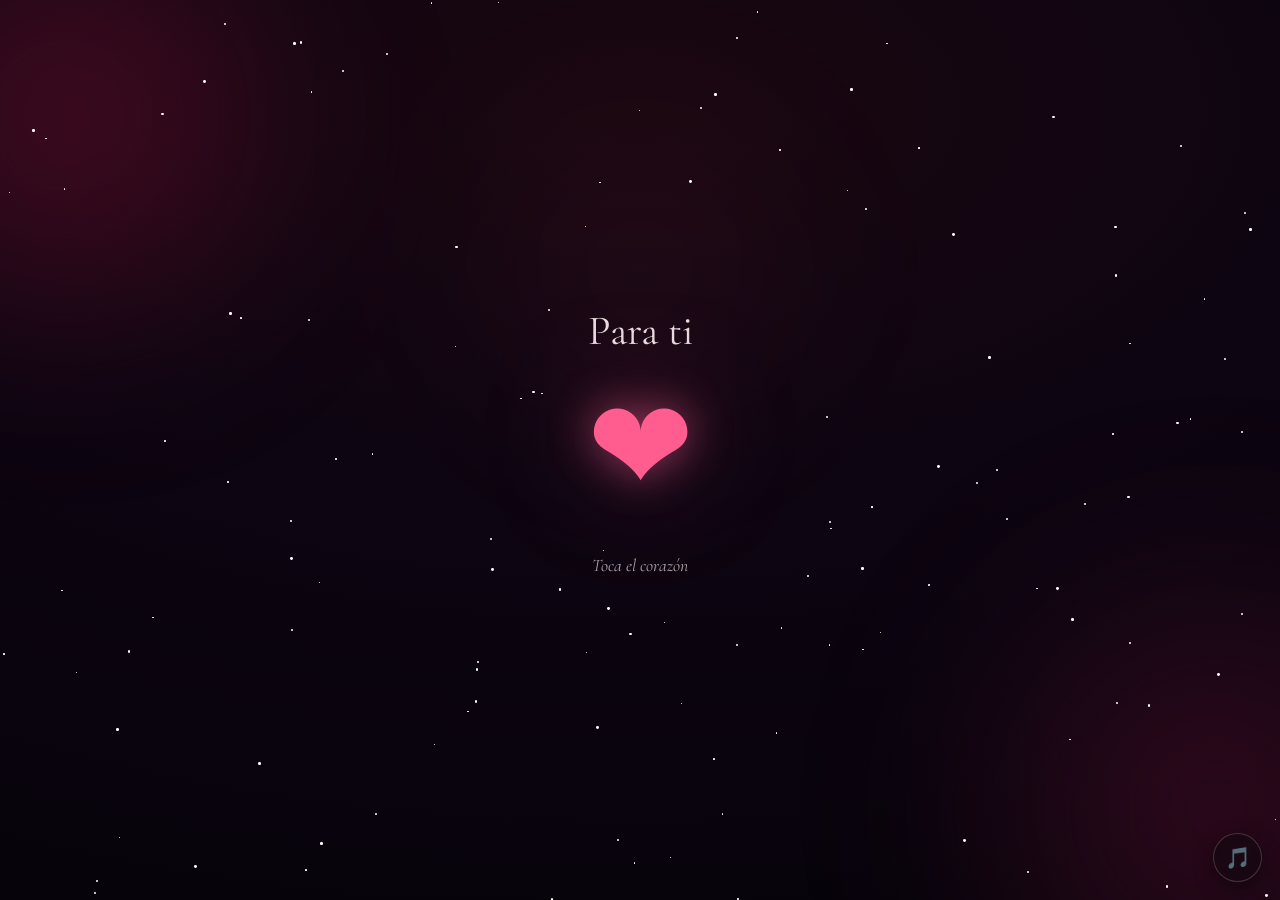
==== index.html @ 92815975 "Subiendo archivos organizados a la raiz" ====
<!DOCTYPE html>
<html lang="es">
<head>
<meta charset="UTF-8">
<meta name="viewport" content="width=device-width, initial-scale=1, viewport-fit=cover">
<title>Para ti</title>
<meta name="description" content="Una pequeña sorpresa, hecha con amor.">
<link rel="preconnect" href="https://fonts.googleapis.com">
<link rel="preconnect" href="https://fonts.gstatic.com" crossorigin>
<link href="https://fonts.googleapis.com/css2?family=Playfair+Display:ital,wght@0,500;0,600;0,700;1,600&family=Cormorant+Garamond:ital,wght@0,400;0,500;0,600;1,500&display=swap" rel="stylesheet">
<link rel="stylesheet" href="style.css">
</head>
<body>

  <div class="sky" aria-hidden="true">
    <div class="glow glow--1"></div>
    <div class="glow glow--2"></div>
    <div class="glow glow--3"></div>
    <div id="stars" class="stars"></div>
  </div>

  <main class="portada-scene">
    <p class="portada-titulo">Para ti</p>

    <button type="button" id="heartBtn" class="heart-big" aria-label="Tocar el corazón">❤</button>

    <p class="portada-hint" id="hint">Toca el corazón</p>
  </main>

  <!-- Widget de música -->
  <div id="musicaWidget" class="musica-widget"></div>

  <!-- Modal -->
  <div id="modalOverlay" class="modal-overlay" aria-hidden="true">
    <div class="modal-card" id="modalCard" role="dialog" aria-modal="true" aria-labelledby="modalTitle">
      <button type="button" class="modal-close" id="modalClose" aria-label="Cerrar">✕</button>
      <span class="modal-icon">❤</span>
      <h2 class="modal-title" id="modalTitle"></h2>
      <div class="modal-body" id="modalBody"></div>
      <p class="modal-signature" id="modalSignature"></p>
      <div class="modal-actions">
        <button type="button" class="btn btn--ghost" id="btnOtroMensaje">Otro mensaje</button>
        <a class="btn" id="btnAbrirCalendario" href="calendario.html">Abrir calendario</a>
      </div>
    </div>
  </div>

  <script src="contenido-portada.js"></script>
  <script src="canciones.js"></script>
  <script src="comun.js"></script>
  <script src="script-portada.js"></script>
</body>
</html>
---- style.css ----
/* =======================================================================
   RESET Y BASE
   ======================================================================= */
*, *::before, *::after { box-sizing: border-box; }
html, body { margin: 0; padding: 0; }

:root{
  --bg-0: #07030b;
  --bg-1: #0e0512;
  --ink-0: #f9eef0;
  --ink-1: #e6d6da;
  --rosa: #ff5d8f;
  --dorado: #f5c65d;

  --card-principal: var(--rosa);
  --card-suave: #ffd7e6;
  --card-oscuro: #2a0e1c;
}

body{
  min-height: 100svh;
  background: radial-gradient(120% 90% at 50% 12%, #1a0710 0%, var(--bg-1) 45%, var(--bg-0) 100%);
  color: var(--ink-0);
  font-family: "Cormorant Garamond", Georgia, serif;
  position: relative;
  overflow-x: hidden;
}

a { color: inherit; }

/* =======================================================================
   FONDO — cielo estrellado y resplandores (reutilizado en ambas páginas)
   ======================================================================= */
.sky{
  position: fixed;
  inset: 0;
  z-index: 0;
  overflow: hidden;
  pointer-events: none;
}
.glow{
  position: absolute;
  border-radius: 50%;
  filter: blur(60px);
  opacity: .5;
  mix-blend-mode: screen;
}
.glow--1{ width: 46vmax; height: 46vmax; left: -18vmax; top: -14vmax; background: radial-gradient(circle, #7a1030, transparent 70%); }
.glow--2{ width: 50vmax; height: 50vmax; right: -20vmax; bottom: -18vmax; background: radial-gradient(circle, #5a1030, transparent 70%); }
.glow--3{ width: 34vmax; height: 34vmax; left: 50%; top: 30%; transform: translate(-50%, -50%); background: radial-gradient(circle, #ff5d8f22, transparent 70%); opacity: .4; }

.stars{ position: absolute; inset: 0; }
.star{
  position: absolute;
  border-radius: 50%;
  background: #fff;
  animation: twinkle ease-in-out infinite;
}
@keyframes twinkle{
  0%, 100% { opacity: var(--min-op, .15); transform: scale(1); }
  50%      { opacity: var(--max-op, .9);  transform: scale(1.25); }
}

/* pétalos flotando muy despacio, decorativo, sutil */
.petalo{
  position: absolute;
  top: -5%;
  font-size: 1.1rem;
  opacity: .55;
  animation: caer linear infinite;
  filter: drop-shadow(0 0 6px rgba(255,255,255,.25));
}
@keyframes caer{
  0%   { transform: translateY(0) translateX(0) rotate(0deg); }
  100% { transform: translateY(115vh) translateX(var(--drift, 40px)) rotate(360deg); }
}

/* partículas que estallan al tocar el corazón o un día */
.particula-vuelo{
  position: fixed;
  pointer-events: none;
  z-index: 30;
  animation: estallar .9s ease-out forwards;
  will-change: transform, opacity;
}
@keyframes estallar{
  0%   { transform: translate(0, 0) scale(.5); opacity: 1; }
  100% { transform: translate(var(--tx), var(--ty)) scale(1.15); opacity: 0; }
}

/* el corazón "responde" al toque antes de abrir la carta */
.heart-big.abriendo{ animation: abrirCorazon .5s ease; }
@keyframes abrirCorazon{
  0%   { transform: scale(1); }
  35%  { transform: scale(1.35) rotate(-4deg); }
  60%  { transform: scale(.92) rotate(3deg); }
  100% { transform: scale(1) rotate(0deg); }
}

/* texto de las cartas/tarjetas apareciendo con ritmo, no todo de golpe */
@keyframes aparecerTexto{
  from { opacity: 0; transform: translateY(10px); }
  to   { opacity: 1; transform: translateY(0); }
}
.modal-body > *, #pasoContenido > *{
  animation: aparecerTexto .55s ease both;
}
.modal-body > *:nth-child(1), #pasoContenido > *:nth-child(1){ animation-delay: .05s; }
.modal-body > *:nth-child(2), #pasoContenido > *:nth-child(2){ animation-delay: .28s; }
.modal-body > *:nth-child(3), #pasoContenido > *:nth-child(3){ animation-delay: .5s; }
.modal-body > *:nth-child(4), #pasoContenido > *:nth-child(4){ animation-delay: .7s; }
.modal-body > *:nth-child(5), #pasoContenido > *:nth-child(5){ animation-delay: .9s; }
.modal-signature{ animation: aparecerTexto .55s ease both; animation-delay: 1s; }

/* =======================================================================
   TIPOGRAFÍA GENERAL
   ======================================================================= */
.titulo-grande{
  font-family: "Playfair Display", Georgia, serif;
  font-style: italic;
  font-weight: 600;
  text-align: center;
  text-shadow: 0 0 30px rgba(255, 93, 143, .3);
}

.pill{
  display: inline-block;
  padding: .25rem .8rem;
  border-radius: 999px;
  font-size: .78rem;
  letter-spacing: .04em;
  border: 1px solid color-mix(in srgb, var(--card-principal) 45%, transparent);
  color: var(--card-principal);
  opacity: .9;
}

/* =======================================================================
   PORTADA — corazón central
   ======================================================================= */
.portada-scene{
  position: relative;
  z-index: 1;
  min-height: 100svh;
  display: flex;
  flex-direction: column;
  align-items: center;
  justify-content: center;
  gap: 1.6rem;
  padding: 6vh 6vw;
  text-align: center;
}

.portada-titulo{
  font-size: clamp(1.6rem, 5.5vw, 2.6rem);
  margin: 0;
  opacity: .92;
}

.heart-big{
  background: none;
  border: none;
  cursor: pointer;
  font-size: clamp(4.5rem, 22vw, 8rem);
  line-height: 1;
  color: var(--rosa);
  filter: drop-shadow(0 0 22px rgba(255,93,143,.55)) drop-shadow(0 0 55px rgba(255,93,143,.28));
  animation: latido 1.7s ease-in-out infinite;
  transition: transform .2s ease;
}
.heart-big:hover, .heart-big:focus-visible{ transform: scale(1.06); }
.heart-big:active{ transform: scale(.94); }

@keyframes latido{
  0%, 100% { transform: scale(1); }
  15%      { transform: scale(1.14); }
  30%      { transform: scale(1); }
  45%      { transform: scale(1.1); }
  60%      { transform: scale(1); }
}

.portada-hint{
  font-size: clamp(.95rem, 2.6vw, 1.1rem);
  font-style: italic;
  color: var(--ink-1);
  opacity: .75;
}

.portada-link-calendario{
  margin-top: .5rem;
  font-size: .95rem;
  font-style: italic;
  color: var(--dorado);
  text-decoration: none;
  opacity: .85;
  border-bottom: 1px dashed color-mix(in srgb, var(--dorado) 50%, transparent);
  padding-bottom: 2px;
}
.portada-link-calendario:hover{ opacity: 1; }

/* =======================================================================
   MODAL COMPARTIDO (carta inicial / día del calendario)
   ======================================================================= */
.modal-overlay{
  position: fixed;
  inset: 0;
  z-index: 20;
  display: flex;
  align-items: center;
  justify-content: center;
  padding: 5vh 5vw;
  background: rgba(4, 2, 6, .74);
  backdrop-filter: blur(6px);
  opacity: 0;
  visibility: hidden;
  transition: opacity .3s ease, visibility .3s ease;
}
.modal-overlay.is-open{ opacity: 1; visibility: visible; }

.modal-card{
  position: relative;
  width: min(94vw, 480px);
  max-height: 86vh;
  overflow-y: auto;
  padding: 2.4rem 1.9rem 2rem;
  border-radius: 22px;
  text-align: left;
  background: linear-gradient(160deg, color-mix(in srgb, var(--card-oscuro) 92%, black 0%), #05030a 85%);
  border: 1px solid color-mix(in srgb, var(--card-principal) 55%, transparent);
  box-shadow: 0 0 0 1px color-mix(in srgb, var(--card-principal) 25%, transparent) inset,
              0 20px 60px rgba(0,0,0,.55),
              0 0 60px -10px color-mix(in srgb, var(--card-principal) 65%, transparent);
  transform: translateY(18px) scale(.97);
  opacity: 0;
  transition: transform .35s ease, opacity .35s ease;
}
.modal-overlay.is-open .modal-card{ transform: translateY(0) scale(1); opacity: 1; }

.modal-close{
  position: absolute;
  top: 1rem; right: 1rem;
  width: 2.1rem; height: 2.1rem;
  border-radius: 50%;
  border: 1px solid rgba(255,255,255,.18);
  background: rgba(255,255,255,.04);
  color: var(--ink-1);
  font-size: 1rem;
  cursor: pointer;
  display: flex; align-items: center; justify-content: center;
  transition: background .2s ease, transform .2s ease;
}
.modal-close:hover{ background: rgba(255,255,255,.12); transform: rotate(90deg); }

.modal-icon{
  display: block;
  font-size: 2.6rem;
  margin-bottom: .5rem;
  filter: drop-shadow(0 0 14px color-mix(in srgb, var(--card-principal) 70%, transparent));
}
.modal-chip{
  font-size: .8rem;
  letter-spacing: .04em;
  color: var(--card-principal);
  opacity: .9;
  margin: 0 0 .8rem;
}
.modal-title{
  font-family: "Playfair Display", Georgia, serif;
  font-style: italic;
  font-weight: 600;
  font-size: clamp(1.4rem, 5vw, 1.8rem);
  color: var(--ink-0);
  margin: 0 0 .9rem;
}
.modal-body p{
  font-size: clamp(1.02rem, 3vw, 1.14rem);
  line-height: 1.65;
  color: var(--ink-1);
  margin: 0 0 1rem;
}
.modal-detalle{
  font-style: italic;
  font-size: .96rem;
  color: var(--card-principal);
  opacity: .95;
  margin: .2rem 0 1.2rem;
  padding-left: .7rem;
  border-left: 2px solid color-mix(in srgb, var(--card-principal) 50%, transparent);
}
.modal-imagen{
  margin: .3rem 0 1.2rem;
  border-radius: 14px;
  max-width: 100%;
  display: block;
}
.modal-cancion{
  display: inline-flex;
  align-items: center;
  gap: .4rem;
  font-size: .9rem;
  color: var(--dorado);
  text-decoration: none;
  border: 1px solid color-mix(in srgb, var(--dorado) 45%, transparent);
  border-radius: 999px;
  padding: .35rem .9rem;
  margin-bottom: 1rem;
}
.modal-signature{
  margin: 1rem 0 0;
  text-align: right;
  font-style: italic;
  color: var(--card-principal);
  font-size: 1.02rem;
}

.modal-steps{
  display: flex;
  justify-content: center;
  gap: .4rem;
  margin: 0 0 1.3rem;
}
.modal-steps__dot{
  width: 7px; height: 7px;
  border-radius: 50%;
  background: color-mix(in srgb, var(--card-principal) 30%, transparent);
  transition: background .2s ease, transform .2s ease;
}
.modal-steps__dot.is-active{
  background: var(--card-principal);
  transform: scale(1.3);
}

.modal-actions{
  display: flex;
  flex-wrap: wrap;
  justify-content: space-between;
  align-items: center;
  gap: .6rem;
  margin-top: 1.4rem;
}
.modal-actions .btn{ flex: 1 1 auto; min-width: 8rem; }

.btn{
  font-family: "Cormorant Garamond", Georgia, serif;
  font-size: 1rem;
  font-style: italic;
  border-radius: 999px;
  padding: .55rem 1.3rem;
  border: 1px solid color-mix(in srgb, var(--card-principal) 55%, transparent);
  background: color-mix(in srgb, var(--card-principal) 14%, transparent);
  color: var(--ink-0);
  cursor: pointer;
  text-decoration: none;
  text-align: center;
  transition: background .2s ease, transform .15s ease;
}
.btn:hover{ background: color-mix(in srgb, var(--card-principal) 26%, transparent); transform: translateY(-1px); }
.btn:active{ transform: translateY(0); }
.btn--ghost{
  background: none;
  border-color: rgba(255,255,255,.18);
  color: var(--ink-1);
}
.btn--ghost:hover{ background: rgba(255,255,255,.06); }
.btn--full{ width: 100%; text-align: center; justify-content: center; }

.modal-card::-webkit-scrollbar{ width: 6px; }
.modal-card::-webkit-scrollbar-thumb{ background: rgba(255,255,255,.15); border-radius: 6px; }

/* =======================================================================
   CALENDARIO — cuadrícula de 50 días
   ======================================================================= */
.calendario-scene{
  position: relative;
  z-index: 1;
  min-height: 100svh;
  padding: 6vh 5vw 4vh;
  display: flex;
  flex-direction: column;
  align-items: center;
}

.calendario-header{
  text-align: center;
  margin-bottom: 1.6rem;
}
.calendario-titulo{
  font-size: clamp(1.5rem, 5vw, 2.1rem);
  margin: 0 0 .4rem;
}
.calendario-progreso{
  font-size: .95rem;
  font-style: italic;
  color: var(--ink-1);
  opacity: .8;
}
.barra-progreso{
  width: min(340px, 80vw);
  height: 6px;
  border-radius: 999px;
  background: rgba(255,255,255,.08);
  margin: .7rem auto 0;
  overflow: hidden;
}
.barra-progreso__relleno{
  height: 100%;
  border-radius: 999px;
  background: linear-gradient(90deg, var(--rosa), var(--dorado));
  transition: width .4s ease;
}

.dias-grid{
  display: grid;
  grid-template-columns: repeat(auto-fill, minmax(64px, 1fr));
  gap: .8rem;
  width: min(880px, 100%);
}

.dia-nodo{
  position: relative;
  aspect-ratio: 1;
  border-radius: 18px;
  border: 1px solid rgba(255,255,255,.1);
  background: rgba(255,255,255,.03);
  display: flex;
  flex-direction: column;
  align-items: center;
  justify-content: center;
  gap: .15rem;
  cursor: default;
  color: var(--ink-1);
  font-size: .72rem;
  transition: transform .18s ease, box-shadow .18s ease, background .18s ease;
}
.dia-nodo__numero{ font-size: .68rem; opacity: .7; }
.dia-nodo__icono{ font-size: 1.3rem; }

.dia-nodo.esta-bloqueado{
  opacity: .55;
  cursor: not-allowed;
}
.dia-nodo.esta-bloqueado .dia-nodo__icono{ filter: grayscale(1); opacity: .5; }

.dia-nodo.esta-actual{
  cursor: pointer;
  background: radial-gradient(circle at 35% 30%, var(--item-suave, #fff), var(--item-oscuro, #200) 120%);
  border-color: color-mix(in srgb, var(--item-color, #fff) 60%, transparent);
  box-shadow: 0 0 0 1px color-mix(in srgb, var(--item-color, #fff) 50%, transparent),
              0 0 22px color-mix(in srgb, var(--item-color, #fff) 55%, transparent);
  animation: respirar 2.4s ease-in-out infinite;
}
@keyframes respirar{
  0%, 100% { transform: scale(1); }
  50%      { transform: scale(1.05); }
}

.dia-nodo.esta-completado{
  cursor: pointer;
  background: radial-gradient(circle at 35% 30%, color-mix(in srgb, var(--item-suave, #fff) 55%, transparent), var(--item-oscuro, #200) 130%);
  border-color: color-mix(in srgb, var(--item-color, #fff) 35%, transparent);
}
.dia-nodo.esta-completado:hover{ transform: translateY(-2px); }
.dia-nodo__check{
  position: absolute;
  top: -6px; right: -6px;
  width: 1.15rem; height: 1.15rem;
  border-radius: 50%;
  background: var(--item-color, var(--rosa));
  color: #1a0510;
  font-size: .7rem;
  display: flex; align-items: center; justify-content: center;
  box-shadow: 0 0 8px rgba(0,0,0,.4);
}

.calendario-footer{
  margin-top: 2.4rem;
  text-align: center;
  font-size: .82rem;
  color: var(--ink-1);
  opacity: .55;
}
.calendario-footer a{
  color: var(--ink-1);
  text-decoration: underline;
  opacity: .8;
  cursor: pointer;
}

/* =======================================================================
   WIDGET DE MÚSICA (flotante, ambas páginas)
   ======================================================================= */
.musica-widget{
  position: fixed;
  right: 1.1rem;
  bottom: 1.1rem;
  z-index: 15;
}
.musica-boton{
  width: 3.1rem; height: 3.1rem;
  border-radius: 50%;
  border: 1px solid rgba(255,255,255,.18);
  background: rgba(20,8,16,.7);
  backdrop-filter: blur(6px);
  color: var(--ink-0);
  font-size: 1.3rem;
  cursor: pointer;
  display: flex; align-items: center; justify-content: center;
  box-shadow: 0 6px 20px rgba(0,0,0,.4);
  transition: transform .2s ease;
}
.musica-boton:hover{ transform: scale(1.06); }

.musica-panel{
  position: absolute;
  bottom: 3.8rem;
  right: 0;
  width: min(300px, 80vw);
  max-height: 60vh;
  overflow-y: auto;
  padding: 1rem 1rem 1.1rem;
  border-radius: 16px;
  background: linear-gradient(160deg, #1c0a15, #08030a 85%);
  border: 1px solid rgba(255,255,255,.12);
  box-shadow: 0 12px 40px rgba(0,0,0,.5);
  opacity: 0;
  visibility: hidden;
  transform: translateY(10px);
  transition: opacity .22s ease, transform .22s ease, visibility .22s ease;
}
.musica-panel.is-open{ opacity: 1; visibility: visible; transform: translateY(0); }

.musica-panel__titulo{
  font-size: .95rem;
  font-style: italic;
  color: var(--dorado);
  margin: 0 0 .7rem;
}
.musica-item{
  display: block;
  padding: .5rem .4rem;
  border-radius: 10px;
  text-decoration: none;
  color: var(--ink-1);
  border-bottom: 1px solid rgba(255,255,255,.06);
}
.musica-item:last-child{ border-bottom: none; }
.musica-item:hover{ background: rgba(255,255,255,.05); }
.musica-item__titulo{ font-size: .92rem; color: var(--ink-0); }
.musica-item__artista{ font-size: .78rem; opacity: .65; }
.musica-item.sin-link{ opacity: .45; cursor: default; }
.musica-item.sin-link:hover{ background: none; }

/* =======================================================================
   RESPONSIVE
   ======================================================================= */
@media (max-width: 480px){
  .dias-grid{ grid-template-columns: repeat(auto-fill, minmax(54px, 1fr)); gap: .55rem; }
  .modal-card{ padding: 2rem 1.4rem 1.7rem; }
}

@media (prefers-reduced-motion: reduce){
  .heart-big, .dia-nodo.esta-actual, .star, .petalo,
  .particula-vuelo, .heart-big.abriendo,
  .modal-body > *, #pasoContenido > *, .modal-signature{ animation: none !important; }
}
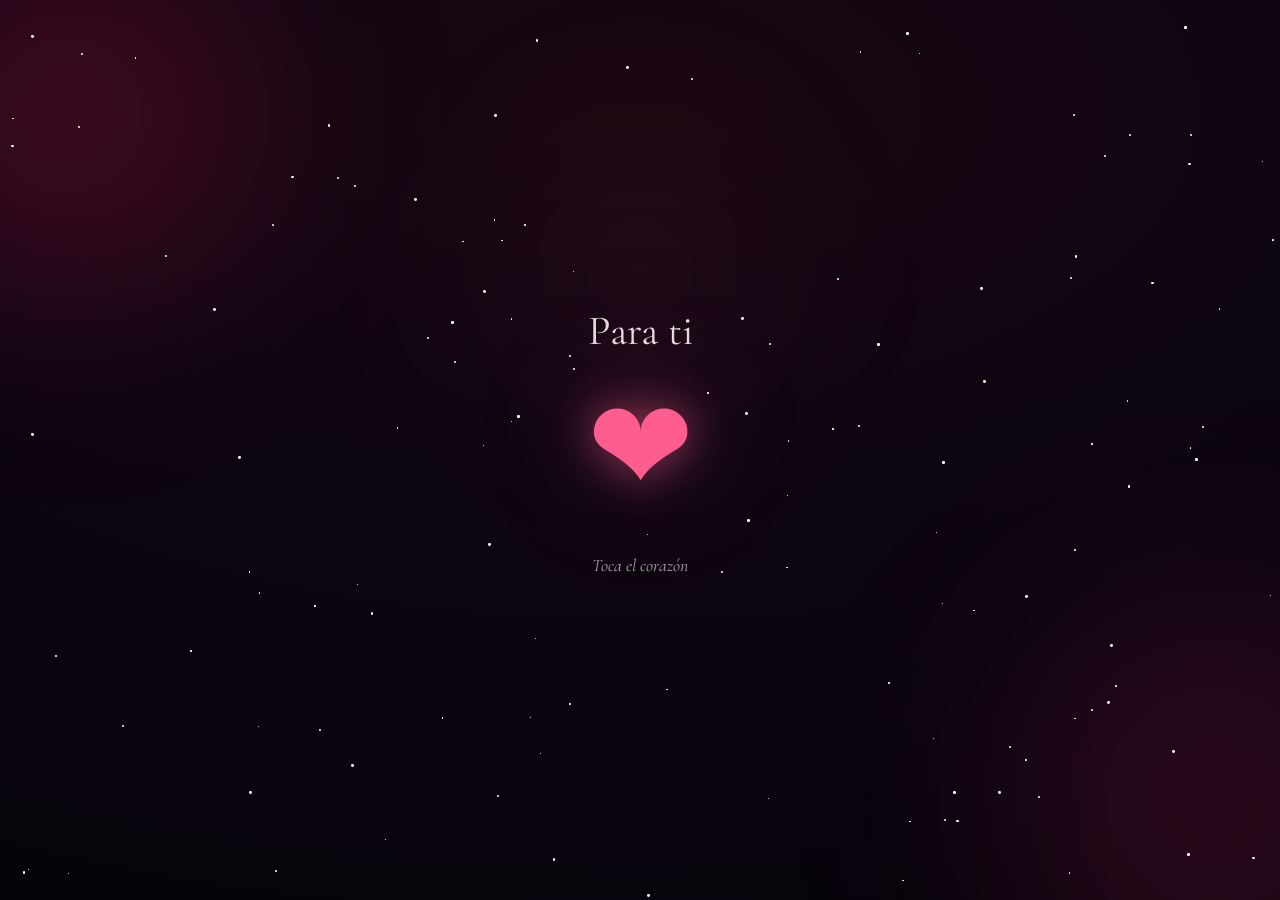
==== commit c20181f2: "Subiendo archivos organizados a la raiz" ====
--- a/index.html
+++ b/index.html
@@ -27,9 +27,6 @@
     <p class="portada-hint" id="hint">Toca el corazón</p>
   </main>
 
-  <!-- Widget de música -->
-  <div id="musicaWidget" class="musica-widget"></div>
-
   <!-- Modal -->
   <div id="modalOverlay" class="modal-overlay" aria-hidden="true">
     <div class="modal-card" id="modalCard" role="dialog" aria-modal="true" aria-labelledby="modalTitle">
@@ -45,8 +42,9 @@
     </div>
   </div>
 
+  <script src="catalogo-canciones.js"></script>
+  <script src="reproductor.js"></script>
   <script src="contenido-portada.js"></script>
-  <script src="canciones.js"></script>
   <script src="comun.js"></script>
   <script src="script-portada.js"></script>
 </body>
--- a/style.css
+++ b/style.css
@@ -486,77 +486,63 @@
 }
 
 /* =======================================================================
-   WIDGET DE MÚSICA (flotante, ambas páginas)
-   ======================================================================= */
-.musica-widget{
+   REPRODUCTOR DE MÚSICA — barra flotante "sonando ahora"
+   ======================================================================= */
+.reproductor-barra{
   position: fixed;
-  right: 1.1rem;
-  bottom: 1.1rem;
-  z-index: 15;
-}
-.musica-boton{
-  width: 3.1rem; height: 3.1rem;
+  left: 1rem;
+  bottom: 1rem;
+  z-index: 16;
+  display: flex;
+  align-items: center;
+  gap: .6rem;
+  padding: .5rem .8rem;
+  border-radius: 999px;
+  background: rgba(20,8,16,.72);
+  backdrop-filter: blur(6px);
+  border: 1px solid rgba(255,255,255,.14);
+  box-shadow: 0 6px 20px rgba(0,0,0,.4);
+  max-width: min(78vw, 320px);
+  opacity: 0;
+  transform: translateY(10px);
+  pointer-events: none;
+  transition: opacity .3s ease, transform .3s ease;
+}
+.reproductor-barra.is-visible{
+  opacity: 1;
+  transform: translateY(0);
+  pointer-events: auto;
+}
+.reproductor-btn{
+  flex-shrink: 0;
+  width: 1.9rem; height: 1.9rem;
   border-radius: 50%;
   border: 1px solid rgba(255,255,255,.18);
-  background: rgba(20,8,16,.7);
-  backdrop-filter: blur(6px);
+  background: rgba(255,255,255,.06);
   color: var(--ink-0);
-  font-size: 1.3rem;
+  font-size: .85rem;
   cursor: pointer;
   display: flex; align-items: center; justify-content: center;
-  box-shadow: 0 6px 20px rgba(0,0,0,.4);
-  transition: transform .2s ease;
-}
-.musica-boton:hover{ transform: scale(1.06); }
-
-.musica-panel{
-  position: absolute;
-  bottom: 3.8rem;
-  right: 0;
-  width: min(300px, 80vw);
-  max-height: 60vh;
-  overflow-y: auto;
-  padding: 1rem 1rem 1.1rem;
-  border-radius: 16px;
-  background: linear-gradient(160deg, #1c0a15, #08030a 85%);
-  border: 1px solid rgba(255,255,255,.12);
-  box-shadow: 0 12px 40px rgba(0,0,0,.5);
-  opacity: 0;
-  visibility: hidden;
-  transform: translateY(10px);
-  transition: opacity .22s ease, transform .22s ease, visibility .22s ease;
-}
-.musica-panel.is-open{ opacity: 1; visibility: visible; transform: translateY(0); }
-
-.musica-panel__titulo{
-  font-size: .95rem;
-  font-style: italic;
-  color: var(--dorado);
-  margin: 0 0 .7rem;
-}
-.musica-item{
-  display: block;
-  padding: .5rem .4rem;
-  border-radius: 10px;
-  text-decoration: none;
-  color: var(--ink-1);
-  border-bottom: 1px solid rgba(255,255,255,.06);
-}
-.musica-item:last-child{ border-bottom: none; }
-.musica-item:hover{ background: rgba(255,255,255,.05); }
-.musica-item__titulo{ font-size: .92rem; color: var(--ink-0); }
-.musica-item__artista{ font-size: .78rem; opacity: .65; }
-.musica-item.sin-link{ opacity: .45; cursor: default; }
-.musica-item.sin-link:hover{ background: none; }
-
-/* =======================================================================
-   RESPONSIVE
-   ======================================================================= */
+  transition: background .2s ease;
+}
+.reproductor-btn:hover{ background: rgba(255,255,255,.14); }
+.reproductor-info{
+  font-size: .82rem;
+  font-style: italic;
+  color: var(--ink-1);
+  white-space: nowrap;
+  overflow: hidden;
+  text-overflow: ellipsis;
+}
+
+@media (max-width: 480px){
+  .reproductor-barra{ left: .6rem; bottom: .6rem; max-width: 70vw; }
+  .reproductor-info{ font-size: .74rem; }
+}
 @media (max-width: 480px){
   .dias-grid{ grid-template-columns: repeat(auto-fill, minmax(54px, 1fr)); gap: .55rem; }
   .modal-card{ padding: 2rem 1.4rem 1.7rem; }
 }
-
 @media (prefers-reduced-motion: reduce){
   .heart-big, .dia-nodo.esta-actual, .star, .petalo,
   .particula-vuelo, .heart-big.abriendo,
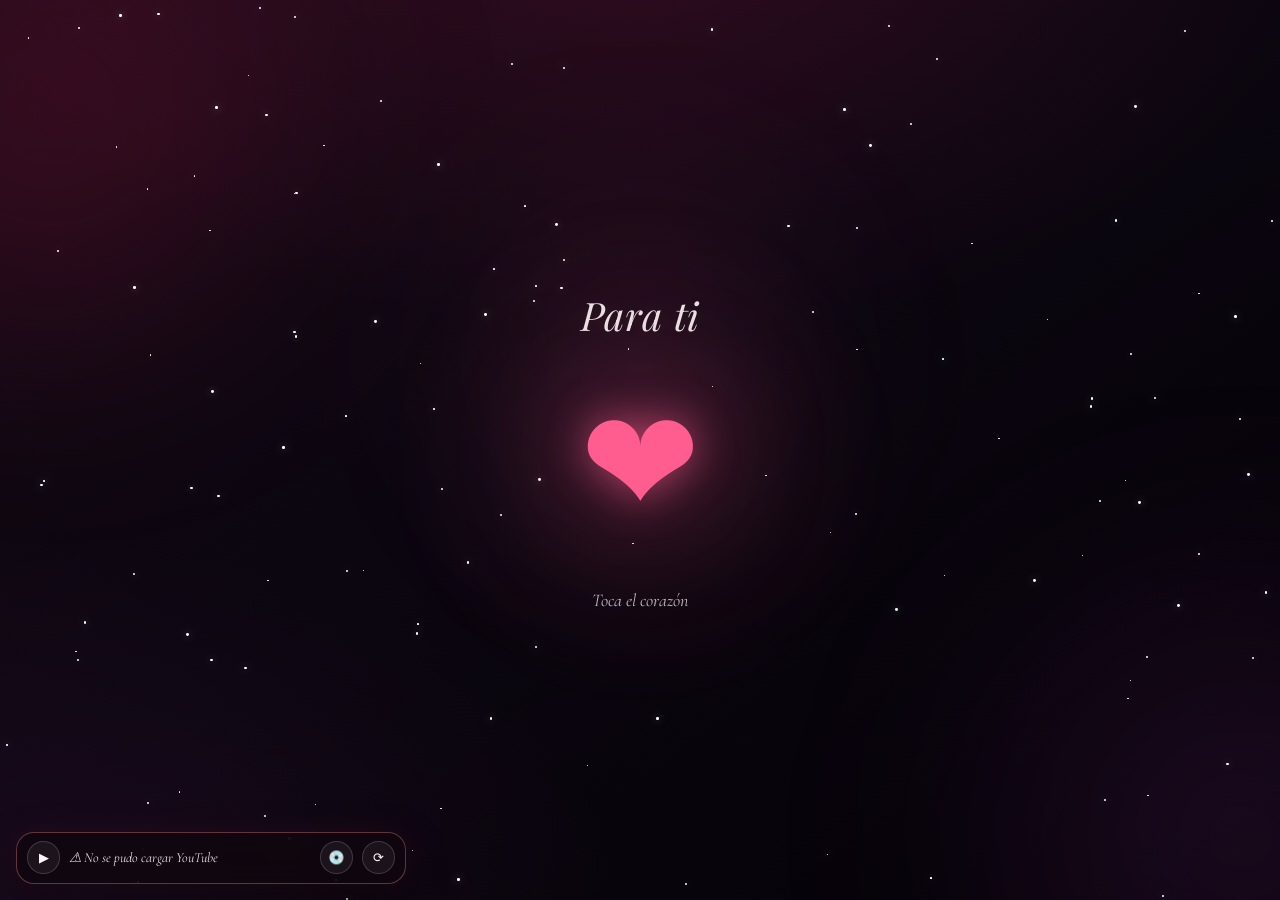
==== commit bc7e5e3b: "Última actualización de Valentina" ====
--- a/index.html
+++ b/index.html
@@ -4,6 +4,8 @@
 <meta charset="UTF-8">
 <meta name="viewport" content="width=device-width, initial-scale=1, viewport-fit=cover">
 <title>Para ti</title>
+<meta name="theme-color" content="#07030b">
+<meta name="color-scheme" content="dark">
 <meta name="description" content="Una pequeña sorpresa, hecha con amor.">
 <link rel="preconnect" href="https://fonts.googleapis.com">
 <link rel="preconnect" href="https://fonts.gstatic.com" crossorigin>
@@ -42,8 +44,9 @@
     </div>
   </div>
 
-  <script src="catalogo-canciones.js"></script>
-  <script src="reproductor.js"></script>
+  <script src="catalogo-canciones.js?v=20260930-4"></script>
+  <script src="catalogo-musica-local.js?v=20260930-4"></script>
+  <script src="reproductor.js?v=20260930-4"></script>
   <script src="contenido-portada.js"></script>
   <script src="comun.js"></script>
   <script src="script-portada.js"></script>
--- a/style.css
+++ b/style.css
@@ -1,143 +1,179 @@
 /* =======================================================================
-   RESET Y BASE
-   ======================================================================= */
+   STYLE.CSS — versión inmersiva del calendario de 365 días
+   -----------------------------------------------------------------------
+   Paleta: noche profunda + vino + rosa + dorado.
+   La prioridad es que el texto tenga contraste real y que las animaciones
+   acompañen la experiencia sin competir con el contenido.
+   ======================================================================= */
+
 *, *::before, *::after { box-sizing: border-box; }
-html, body { margin: 0; padding: 0; }
-
-:root{
-  --bg-0: #07030b;
-  --bg-1: #0e0512;
-  --ink-0: #f9eef0;
-  --ink-1: #e6d6da;
+html, body { margin: 0; padding: 0; min-height: 100%; }
+html { color-scheme: dark; scroll-behavior: smooth; }
+
+:root {
+  --bg-0: #050207;
+  --bg-1: #0b0610;
+  --bg-2: #170914;
+  --surface: rgba(21, 10, 20, .78);
+  --surface-strong: rgba(16, 7, 15, .94);
+  --ink-0: #fff8fa;
+  --ink-1: #eadfe3;
+  --ink-2: #cbbbc1;
   --rosa: #ff5d8f;
+  --rosa-soft: #ffb7ce;
   --dorado: #f5c65d;
-
+  --line: rgba(255,255,255,.13);
+  --line-soft: rgba(255,255,255,.08);
+  --shadow: 0 24px 80px rgba(0,0,0,.48);
   --card-principal: var(--rosa);
   --card-suave: #ffd7e6;
   --card-oscuro: #2a0e1c;
 }
 
-body{
+::selection { background: rgba(255,93,143,.32); color: #fff; }
+
+body {
   min-height: 100svh;
-  background: radial-gradient(120% 90% at 50% 12%, #1a0710 0%, var(--bg-1) 45%, var(--bg-0) 100%);
+  overflow-x: hidden;
+  background:
+    radial-gradient(80% 70% at 50% -10%, rgba(142,26,73,.25), transparent 68%),
+    radial-gradient(60% 55% at 5% 100%, rgba(83,28,80,.20), transparent 72%),
+    linear-gradient(145deg, var(--bg-2), var(--bg-1) 45%, var(--bg-0));
   color: var(--ink-0);
   font-family: "Cormorant Garamond", Georgia, serif;
   position: relative;
-  overflow-x: hidden;
+}
+
+body::before {
+  content: "";
+  position: fixed;
+  inset: 0;
+  z-index: 0;
+  pointer-events: none;
+  background-image:
+    radial-gradient(circle at 20% 20%, rgba(255,255,255,.035) 0 1px, transparent 1.5px),
+    radial-gradient(circle at 80% 70%, rgba(255,255,255,.025) 0 1px, transparent 1.5px);
+  background-size: 120px 120px, 170px 170px;
+  opacity: .45;
 }
 
 a { color: inherit; }
-
-/* =======================================================================
-   FONDO — cielo estrellado y resplandores (reutilizado en ambas páginas)
-   ======================================================================= */
-.sky{
+button, a { -webkit-tap-highlight-color: transparent; }
+button:focus-visible, a:focus-visible {
+  outline: 2px solid var(--dorado);
+  outline-offset: 4px;
+}
+
+/* =======================================================================
+   FONDO — cielo, brillos y partículas
+   ======================================================================= */
+.sky {
   position: fixed;
   inset: 0;
   z-index: 0;
   overflow: hidden;
   pointer-events: none;
 }
-.glow{
+
+.glow {
   position: absolute;
   border-radius: 50%;
-  filter: blur(60px);
-  opacity: .5;
+  filter: blur(72px);
   mix-blend-mode: screen;
-}
-.glow--1{ width: 46vmax; height: 46vmax; left: -18vmax; top: -14vmax; background: radial-gradient(circle, #7a1030, transparent 70%); }
-.glow--2{ width: 50vmax; height: 50vmax; right: -20vmax; bottom: -18vmax; background: radial-gradient(circle, #5a1030, transparent 70%); }
-.glow--3{ width: 34vmax; height: 34vmax; left: 50%; top: 30%; transform: translate(-50%, -50%); background: radial-gradient(circle, #ff5d8f22, transparent 70%); opacity: .4; }
-
-.stars{ position: absolute; inset: 0; }
-.star{
+  opacity: .48;
+  animation: glowBreath 12s ease-in-out infinite alternate;
+}
+
+.glow--1 {
+  width: 52vmax; height: 52vmax;
+  left: -22vmax; top: -18vmax;
+  background: radial-gradient(circle, rgba(132,20,60,.76), transparent 70%);
+}
+.glow--2 {
+  width: 54vmax; height: 54vmax;
+  right: -24vmax; bottom: -22vmax;
+  background: radial-gradient(circle, rgba(79,25,85,.68), transparent 70%);
+  animation-delay: -4s;
+}
+.glow--3 {
+  width: 38vmax; height: 38vmax;
+  left: 50%; top: 40%;
+  transform: translate(-50%, -50%);
+  background: radial-gradient(circle, rgba(255,93,143,.16), transparent 70%);
+  opacity: .55;
+  animation-delay: -8s;
+}
+
+@keyframes glowBreath {
+  from { transform: scale(.96); opacity: .38; }
+  to { transform: scale(1.06); opacity: .56; }
+}
+
+.stars { position: absolute; inset: 0; }
+.star {
   position: absolute;
   border-radius: 50%;
   background: #fff;
+  box-shadow: 0 0 8px rgba(255,255,255,.55);
   animation: twinkle ease-in-out infinite;
 }
-@keyframes twinkle{
-  0%, 100% { opacity: var(--min-op, .15); transform: scale(1); }
-  50%      { opacity: var(--max-op, .9);  transform: scale(1.25); }
-}
-
-/* pétalos flotando muy despacio, decorativo, sutil */
-.petalo{
+@keyframes twinkle {
+  0%, 100% { opacity: var(--min-op, .12); transform: scale(1); }
+  50% { opacity: var(--max-op, .9); transform: scale(1.28); }
+}
+
+.petalo {
   position: absolute;
   top: -5%;
   font-size: 1.1rem;
-  opacity: .55;
+  opacity: .45;
   animation: caer linear infinite;
-  filter: drop-shadow(0 0 6px rgba(255,255,255,.25));
-}
-@keyframes caer{
-  0%   { transform: translateY(0) translateX(0) rotate(0deg); }
+  filter: drop-shadow(0 0 7px rgba(255,255,255,.18));
+}
+@keyframes caer {
+  0% { transform: translateY(0) translateX(0) rotate(0deg); }
   100% { transform: translateY(115vh) translateX(var(--drift, 40px)) rotate(360deg); }
 }
 
-/* partículas que estallan al tocar el corazón o un día */
-.particula-vuelo{
+.particula-vuelo {
   position: fixed;
   pointer-events: none;
-  z-index: 30;
-  animation: estallar .9s ease-out forwards;
+  z-index: 80;
+  animation: estallar .9s cubic-bezier(.16,.84,.44,1) forwards;
   will-change: transform, opacity;
 }
-@keyframes estallar{
-  0%   { transform: translate(0, 0) scale(.5); opacity: 1; }
-  100% { transform: translate(var(--tx), var(--ty)) scale(1.15); opacity: 0; }
-}
-
-/* el corazón "responde" al toque antes de abrir la carta */
-.heart-big.abriendo{ animation: abrirCorazon .5s ease; }
-@keyframes abrirCorazon{
-  0%   { transform: scale(1); }
-  35%  { transform: scale(1.35) rotate(-4deg); }
-  60%  { transform: scale(.92) rotate(3deg); }
-  100% { transform: scale(1) rotate(0deg); }
-}
-
-/* texto de las cartas/tarjetas apareciendo con ritmo, no todo de golpe */
-@keyframes aparecerTexto{
-  from { opacity: 0; transform: translateY(10px); }
-  to   { opacity: 1; transform: translateY(0); }
-}
-.modal-body > *, #pasoContenido > *{
-  animation: aparecerTexto .55s ease both;
-}
-.modal-body > *:nth-child(1), #pasoContenido > *:nth-child(1){ animation-delay: .05s; }
-.modal-body > *:nth-child(2), #pasoContenido > *:nth-child(2){ animation-delay: .28s; }
-.modal-body > *:nth-child(3), #pasoContenido > *:nth-child(3){ animation-delay: .5s; }
-.modal-body > *:nth-child(4), #pasoContenido > *:nth-child(4){ animation-delay: .7s; }
-.modal-body > *:nth-child(5), #pasoContenido > *:nth-child(5){ animation-delay: .9s; }
-.modal-signature{ animation: aparecerTexto .55s ease both; animation-delay: 1s; }
-
-/* =======================================================================
-   TIPOGRAFÍA GENERAL
-   ======================================================================= */
-.titulo-grande{
+@keyframes estallar {
+  0% { transform: translate(0,0) scale(.5); opacity: 1; }
+  100% { transform: translate(var(--tx),var(--ty)) scale(1.15); opacity: 0; }
+}
+
+/* =======================================================================
+   TIPOGRAFÍA
+   ======================================================================= */
+.titulo-grande {
   font-family: "Playfair Display", Georgia, serif;
   font-style: italic;
   font-weight: 600;
   text-align: center;
-  text-shadow: 0 0 30px rgba(255, 93, 143, .3);
-}
-
-.pill{
+  letter-spacing: -.025em;
+  text-shadow: 0 0 34px rgba(255,93,143,.22);
+}
+
+.pill {
   display: inline-block;
-  padding: .25rem .8rem;
+  padding: .28rem .8rem;
   border-radius: 999px;
   font-size: .78rem;
   letter-spacing: .04em;
-  border: 1px solid color-mix(in srgb, var(--card-principal) 45%, transparent);
+  border: 1px solid color-mix(in srgb, var(--card-principal) 48%, transparent);
   color: var(--card-principal);
-  opacity: .9;
-}
-
-/* =======================================================================
-   PORTADA — corazón central
-   ======================================================================= */
-.portada-scene{
+  background: color-mix(in srgb, var(--card-principal) 8%, transparent);
+}
+
+/* =======================================================================
+   PORTADA
+   ======================================================================= */
+.portada-scene {
   position: relative;
   z-index: 1;
   min-height: 100svh;
@@ -145,389 +181,524 @@
   flex-direction: column;
   align-items: center;
   justify-content: center;
-  gap: 1.6rem;
-  padding: 6vh 6vw;
+  gap: 1.35rem;
+  padding: 7vh 6vw;
   text-align: center;
-}
-
-.portada-titulo{
-  font-size: clamp(1.6rem, 5.5vw, 2.6rem);
+  isolation: isolate;
+}
+
+.portada-scene::before {
+  content: "";
+  position: absolute;
+  width: min(72vw, 520px);
+  aspect-ratio: 1;
+  border-radius: 50%;
+  background: radial-gradient(circle, rgba(255,93,143,.14), rgba(255,93,143,.035) 42%, transparent 70%);
+  filter: blur(4px);
+  z-index: -1;
+  animation: portadaAura 5s ease-in-out infinite;
+}
+
+@keyframes portadaAura {
+  0%,100% { transform: scale(.94); opacity: .72; }
+  50% { transform: scale(1.04); opacity: 1; }
+}
+
+.portada-titulo {
   margin: 0;
-  opacity: .92;
-}
-
-.heart-big{
+  font-family: "Playfair Display", Georgia, serif;
+  font-size: clamp(1.55rem, 5vw, 2.45rem);
+  font-style: italic;
+  letter-spacing: .01em;
+  color: var(--ink-1);
+  text-shadow: 0 0 28px rgba(255,255,255,.12);
+}
+
+.heart-big {
+  position: relative;
   background: none;
-  border: none;
+  border: 0;
   cursor: pointer;
-  font-size: clamp(4.5rem, 22vw, 8rem);
+  font-size: clamp(5.2rem, 23vw, 9rem);
   line-height: 1;
   color: var(--rosa);
-  filter: drop-shadow(0 0 22px rgba(255,93,143,.55)) drop-shadow(0 0 55px rgba(255,93,143,.28));
+  padding: .2em;
+  filter: drop-shadow(0 0 22px rgba(255,93,143,.64)) drop-shadow(0 0 68px rgba(255,93,143,.28));
   animation: latido 1.7s ease-in-out infinite;
-  transition: transform .2s ease;
-}
-.heart-big:hover, .heart-big:focus-visible{ transform: scale(1.06); }
-.heart-big:active{ transform: scale(.94); }
-
-@keyframes latido{
-  0%, 100% { transform: scale(1); }
-  15%      { transform: scale(1.14); }
-  30%      { transform: scale(1); }
-  45%      { transform: scale(1.1); }
-  60%      { transform: scale(1); }
-}
-
-.portada-hint{
-  font-size: clamp(.95rem, 2.6vw, 1.1rem);
+  transition: transform .22s ease, filter .22s ease;
+}
+
+.heart-big::after {
+  content: "";
+  position: absolute;
+  inset: 15%;
+  border: 1px solid rgba(255,183,206,.16);
+  border-radius: 50%;
+  transform: scale(1.5);
+  opacity: 0;
+  transition: opacity .3s ease, transform .5s ease;
+}
+
+.heart-big:hover, .heart-big:focus-visible {
+  transform: scale(1.07);
+  filter: drop-shadow(0 0 28px rgba(255,93,143,.82)) drop-shadow(0 0 80px rgba(255,93,143,.36));
+}
+.heart-big:hover::after, .heart-big:focus-visible::after { opacity: 1; transform: scale(1.75); }
+.heart-big:active { transform: scale(.94); }
+
+@keyframes latido {
+  0%,100% { transform: scale(1); }
+  15% { transform: scale(1.13); }
+  30% { transform: scale(1); }
+  45% { transform: scale(1.09); }
+  60% { transform: scale(1); }
+}
+
+.heart-big.abriendo { animation: abrirCorazon .5s ease; }
+@keyframes abrirCorazon {
+  0% { transform: scale(1); }
+  35% { transform: scale(1.34) rotate(-4deg); }
+  60% { transform: scale(.92) rotate(3deg); }
+  100% { transform: scale(1) rotate(0); }
+}
+
+.portada-hint {
+  margin: .15rem 0 0;
+  font-size: clamp(.98rem, 2.6vw, 1.12rem);
   font-style: italic;
   color: var(--ink-1);
-  opacity: .75;
-}
-
-.portada-link-calendario{
-  margin-top: .5rem;
-  font-size: .95rem;
-  font-style: italic;
-  color: var(--dorado);
-  text-decoration: none;
-  opacity: .85;
-  border-bottom: 1px dashed color-mix(in srgb, var(--dorado) 50%, transparent);
-  padding-bottom: 2px;
-}
-.portada-link-calendario:hover{ opacity: 1; }
-
-/* =======================================================================
-   MODAL COMPARTIDO (carta inicial / día del calendario)
-   ======================================================================= */
-.modal-overlay{
+  opacity: .82;
+  transition: opacity .35s ease;
+}
+
+/* =======================================================================
+   MODAL COMPARTIDO
+   ======================================================================= */
+.modal-overlay {
   position: fixed;
   inset: 0;
-  z-index: 20;
+  z-index: 60;
   display: flex;
   align-items: center;
   justify-content: center;
-  padding: 5vh 5vw;
-  background: rgba(4, 2, 6, .74);
-  backdrop-filter: blur(6px);
+  padding: 4vh 4vw;
+  background: rgba(3,1,5,.80);
+  backdrop-filter: blur(12px) saturate(120%);
+  -webkit-backdrop-filter: blur(12px) saturate(120%);
   opacity: 0;
   visibility: hidden;
-  transition: opacity .3s ease, visibility .3s ease;
-}
-.modal-overlay.is-open{ opacity: 1; visibility: visible; }
-
-.modal-card{
+  transition: opacity .32s ease, visibility .32s ease, background .7s ease;
+}
+.modal-overlay.is-open { opacity: 1; visibility: visible; }
+
+.modal-overlay.modo-manana {
+  background:
+    radial-gradient(circle at 50% 15%, rgba(255,185,94,.24), transparent 38%),
+    linear-gradient(160deg, rgba(255,183,94,.12), rgba(255,110,120,.08) 45%, rgba(3,1,5,.84) 90%);
+}
+.modal-overlay.modo-noche {
+  background:
+    radial-gradient(circle at 50% 12%, rgba(94,76,190,.18), transparent 38%),
+    linear-gradient(160deg, rgba(70,50,160,.16), rgba(10,8,30,.28) 45%, rgba(3,1,5,.9) 90%);
+}
+
+.paso-decoracion {
+  position: absolute;
+  top: 50%; left: 50%;
+  transform: translate(-50%,-50%);
+  font-size: 13rem;
+  line-height: 1;
+  opacity: 0;
+  pointer-events: none;
+  z-index: -1;
+  filter: blur(1px) drop-shadow(0 0 35px rgba(255,255,255,.08));
+  transition: opacity 1s ease, transform 1.2s ease;
+}
+.modal-overlay.modo-manana .paso-decoracion,
+.modal-overlay.modo-noche .paso-decoracion {
+  opacity: .14;
+  transform: translate(-50%,-50%) scale(1);
+  animation: flotarDecoracion 8s ease-in-out infinite;
+}
+@keyframes flotarDecoracion {
+  0%,100% { transform: translate(-50%,-50%) scale(1) rotate(0); }
+  50% { transform: translate(-50%,-52%) scale(1.04) rotate(3deg); }
+}
+
+.modal-card {
   position: relative;
-  width: min(94vw, 480px);
-  max-height: 86vh;
+  width: min(94vw, 560px);
+  max-height: min(88svh, 820px);
   overflow-y: auto;
-  padding: 2.4rem 1.9rem 2rem;
-  border-radius: 22px;
+  padding: 2.45rem 2rem 1.65rem;
+  border-radius: 28px;
   text-align: left;
-  background: linear-gradient(160deg, color-mix(in srgb, var(--card-oscuro) 92%, black 0%), #05030a 85%);
-  border: 1px solid color-mix(in srgb, var(--card-principal) 55%, transparent);
-  box-shadow: 0 0 0 1px color-mix(in srgb, var(--card-principal) 25%, transparent) inset,
-              0 20px 60px rgba(0,0,0,.55),
-              0 0 60px -10px color-mix(in srgb, var(--card-principal) 65%, transparent);
-  transform: translateY(18px) scale(.97);
+  background:
+    linear-gradient(145deg, color-mix(in srgb, var(--card-oscuro) 96%, black), rgba(5,3,10,.97) 78%),
+    radial-gradient(circle at 20% 0%, color-mix(in srgb, var(--card-principal) 18%, transparent), transparent 50%);
+  border: 1px solid color-mix(in srgb, var(--card-principal) 54%, rgba(255,255,255,.08));
+  box-shadow:
+    0 0 0 1px color-mix(in srgb, var(--card-principal) 16%, transparent) inset,
+    0 26px 90px rgba(0,0,0,.64),
+    0 0 75px -16px color-mix(in srgb, var(--card-principal) 62%, transparent);
+  transform: translateY(22px) scale(.975);
   opacity: 0;
-  transition: transform .35s ease, opacity .35s ease;
-}
-.modal-overlay.is-open .modal-card{ transform: translateY(0) scale(1); opacity: 1; }
-
-.modal-close{
+  transition: transform .38s cubic-bezier(.2,.8,.2,1), opacity .35s ease;
+  scrollbar-width: thin;
+  scrollbar-color: rgba(255,255,255,.18) transparent;
+}
+.modal-overlay.is-open .modal-card { transform: translateY(0) scale(1); opacity: 1; }
+.modal-card::-webkit-scrollbar { width: 7px; }
+.modal-card::-webkit-scrollbar-thumb { background: rgba(255,255,255,.17); border-radius: 999px; }
+
+.modal-close {
   position: absolute;
-  top: 1rem; right: 1rem;
-  width: 2.1rem; height: 2.1rem;
+  top: .95rem; right: .95rem;
+  width: 2.25rem; height: 2.25rem;
   border-radius: 50%;
-  border: 1px solid rgba(255,255,255,.18);
-  background: rgba(255,255,255,.04);
+  border: 1px solid rgba(255,255,255,.15);
+  background: rgba(255,255,255,.045);
   color: var(--ink-1);
-  font-size: 1rem;
+  font-size: .95rem;
   cursor: pointer;
   display: flex; align-items: center; justify-content: center;
-  transition: background .2s ease, transform .2s ease;
-}
-.modal-close:hover{ background: rgba(255,255,255,.12); transform: rotate(90deg); }
-
-.modal-icon{
+  transition: background .2s ease, transform .2s ease, border-color .2s ease;
+}
+.modal-close:hover { background: rgba(255,255,255,.11); transform: rotate(90deg); border-color: rgba(255,255,255,.28); }
+
+.modal-icon {
   display: block;
-  font-size: 2.6rem;
-  margin-bottom: .5rem;
-  filter: drop-shadow(0 0 14px color-mix(in srgb, var(--card-principal) 70%, transparent));
-}
-.modal-chip{
-  font-size: .8rem;
-  letter-spacing: .04em;
+  font-size: 2.75rem;
+  margin-bottom: .35rem;
+  filter: drop-shadow(0 0 15px color-mix(in srgb, var(--card-principal) 68%, transparent));
+}
+.modal-chip {
+  margin: 0 0 .7rem;
+  font-family: "Playfair Display", Georgia, serif;
+  font-size: .82rem;
+  letter-spacing: .06em;
   color: var(--card-principal);
-  opacity: .9;
-  margin: 0 0 .8rem;
-}
-.modal-title{
+  opacity: .94;
+}
+.modal-title {
   font-family: "Playfair Display", Georgia, serif;
   font-style: italic;
   font-weight: 600;
-  font-size: clamp(1.4rem, 5vw, 1.8rem);
+  font-size: clamp(1.55rem, 5vw, 2rem);
+  line-height: 1.15;
   color: var(--ink-0);
-  margin: 0 0 .9rem;
-}
-.modal-body p{
-  font-size: clamp(1.02rem, 3vw, 1.14rem);
-  line-height: 1.65;
+  margin: 0 0 1rem;
+}
+
+.modal-body p, #pasoContenido p {
+  font-size: clamp(1.03rem, 2.7vw, 1.18rem);
+  line-height: 1.7;
   color: var(--ink-1);
   margin: 0 0 1rem;
 }
-.modal-detalle{
-  font-style: italic;
-  font-size: .96rem;
-  color: var(--card-principal);
-  opacity: .95;
-  margin: .2rem 0 1.2rem;
-  padding-left: .7rem;
-  border-left: 2px solid color-mix(in srgb, var(--card-principal) 50%, transparent);
-}
-.modal-imagen{
-  margin: .3rem 0 1.2rem;
-  border-radius: 14px;
-  max-width: 100%;
+.modal-detalle {
+  font-style: italic;
+  font-size: 1rem !important;
+  color: var(--card-principal) !important;
+  margin: .25rem 0 1.15rem !important;
+  padding: .75rem .9rem;
+  border-left: 2px solid color-mix(in srgb, var(--card-principal) 62%, transparent);
+  background: color-mix(in srgb, var(--card-principal) 6%, transparent);
+  border-radius: 0 12px 12px 0;
+}
+.modal-imagen {
+  width: 100%;
+  margin: .3rem 0 1.15rem;
+  border-radius: 17px;
   display: block;
-}
-.modal-cancion{
+  border: 1px solid rgba(255,255,255,.08);
+}
+.modal-cancion {
   display: inline-flex;
   align-items: center;
-  gap: .4rem;
-  font-size: .9rem;
+  gap: .45rem;
+  font-size: .92rem;
   color: var(--dorado);
   text-decoration: none;
-  border: 1px solid color-mix(in srgb, var(--dorado) 45%, transparent);
+  border: 1px solid color-mix(in srgb, var(--dorado) 48%, transparent);
+  background: color-mix(in srgb, var(--dorado) 7%, transparent);
   border-radius: 999px;
-  padding: .35rem .9rem;
-  margin-bottom: 1rem;
-}
-.modal-signature{
-  margin: 1rem 0 0;
+  padding: .42rem .95rem;
+  margin-bottom: .4rem;
+  transition: transform .2s ease, background .2s ease;
+}
+.modal-cancion:hover { transform: translateY(-1px); background: color-mix(in srgb, var(--dorado) 14%, transparent); }
+.modal-signature {
+  margin: 1.1rem 0 0;
   text-align: right;
   font-style: italic;
   color: var(--card-principal);
-  font-size: 1.02rem;
-}
-
-.modal-steps{
+  font-size: 1.05rem;
+}
+
+@keyframes aparecerTexto {
+  from { opacity: 0; transform: translateY(10px); }
+  to { opacity: 1; transform: translateY(0); }
+}
+.modal-body > *, #pasoContenido > * { animation: aparecerTexto .55s ease both; }
+.modal-body > *:nth-child(1), #pasoContenido > *:nth-child(1) { animation-delay: .05s; }
+.modal-body > *:nth-child(2), #pasoContenido > *:nth-child(2) { animation-delay: .18s; }
+.modal-body > *:nth-child(3), #pasoContenido > *:nth-child(3) { animation-delay: .31s; }
+.modal-body > *:nth-child(4), #pasoContenido > *:nth-child(4) { animation-delay: .44s; }
+.modal-body > *:nth-child(5), #pasoContenido > *:nth-child(5) { animation-delay: .57s; }
+.modal-signature { animation: aparecerTexto .55s ease both; animation-delay: .68s; }
+
+.modal-steps {
   display: flex;
   justify-content: center;
-  gap: .4rem;
-  margin: 0 0 1.3rem;
-}
-.modal-steps__dot{
+  gap: .45rem;
+  margin: 0 0 1.2rem;
+}
+.modal-steps__dot {
   width: 7px; height: 7px;
   border-radius: 50%;
-  background: color-mix(in srgb, var(--card-principal) 30%, transparent);
-  transition: background .2s ease, transform .2s ease;
-}
-.modal-steps__dot.is-active{
+  background: color-mix(in srgb, var(--card-principal) 28%, transparent);
+  transition: background .2s ease, transform .2s ease, box-shadow .2s ease;
+}
+.modal-steps__dot.is-active {
   background: var(--card-principal);
-  transform: scale(1.3);
-}
-
-.modal-actions{
+  transform: scale(1.35);
+  box-shadow: 0 0 10px color-mix(in srgb, var(--card-principal) 60%, transparent);
+}
+
+/* =======================================================================
+   BOTONES
+   ======================================================================= */
+.modal-actions {
   display: flex;
   flex-wrap: wrap;
   justify-content: space-between;
   align-items: center;
-  gap: .6rem;
-  margin-top: 1.4rem;
-}
-.modal-actions .btn{ flex: 1 1 auto; min-width: 8rem; }
-
-.btn{
+  gap: .65rem;
+  margin-top: 1.35rem;
+  padding-top: .9rem;
+  border-top: 1px solid rgba(255,255,255,.07);
+}
+.modal-actions .btn { flex: 1 1 auto; min-width: 8rem; }
+
+.btn {
   font-family: "Cormorant Garamond", Georgia, serif;
   font-size: 1rem;
   font-style: italic;
+  font-weight: 600;
   border-radius: 999px;
-  padding: .55rem 1.3rem;
-  border: 1px solid color-mix(in srgb, var(--card-principal) 55%, transparent);
-  background: color-mix(in srgb, var(--card-principal) 14%, transparent);
+  padding: .62rem 1.35rem;
+  border: 1px solid color-mix(in srgb, var(--card-principal) 56%, transparent);
+  background: color-mix(in srgb, var(--card-principal) 13%, transparent);
   color: var(--ink-0);
   cursor: pointer;
   text-decoration: none;
   text-align: center;
-  transition: background .2s ease, transform .15s ease;
-}
-.btn:hover{ background: color-mix(in srgb, var(--card-principal) 26%, transparent); transform: translateY(-1px); }
-.btn:active{ transform: translateY(0); }
-.btn--ghost{
-  background: none;
-  border-color: rgba(255,255,255,.18);
-  color: var(--ink-1);
-}
-.btn--ghost:hover{ background: rgba(255,255,255,.06); }
-.btn--full{ width: 100%; text-align: center; justify-content: center; }
-
-.modal-card::-webkit-scrollbar{ width: 6px; }
-.modal-card::-webkit-scrollbar-thumb{ background: rgba(255,255,255,.15); border-radius: 6px; }
-
-/* =======================================================================
-   CALENDARIO — cuadrícula de 50 días
-   ======================================================================= */
-.calendario-scene{
+  transition: background .2s ease, transform .15s ease, box-shadow .2s ease;
+}
+.btn:hover {
+  background: color-mix(in srgb, var(--card-principal) 23%, transparent);
+  transform: translateY(-1px);
+  box-shadow: 0 8px 24px rgba(0,0,0,.2);
+}
+.btn:active { transform: translateY(0); }
+.btn--ghost { background: rgba(255,255,255,.025); border-color: rgba(255,255,255,.16); color: var(--ink-1); }
+.btn--ghost:hover { background: rgba(255,255,255,.075); }
+.btn--full { width: 100%; text-align: center; justify-content: center; }
+
+/* =======================================================================
+   CALENDARIO
+   ======================================================================= */
+.calendario-scene {
   position: relative;
   z-index: 1;
   min-height: 100svh;
-  padding: 6vh 5vw 4vh;
+  padding: clamp(2.6rem, 7vh, 5rem) 4vw 4rem;
   display: flex;
   flex-direction: column;
   align-items: center;
 }
 
-.calendario-header{
+.calendario-header {
+  width: min(980px, 100%);
   text-align: center;
-  margin-bottom: 1.6rem;
-}
-.calendario-titulo{
-  font-size: clamp(1.5rem, 5vw, 2.1rem);
-  margin: 0 0 .4rem;
-}
-.calendario-progreso{
-  font-size: .95rem;
+  margin-bottom: 1.8rem;
+  padding: 1.35rem 1.5rem 1.45rem;
+  border: 1px solid rgba(255,255,255,.09);
+  border-radius: 26px;
+  background: linear-gradient(145deg, rgba(255,255,255,.045), rgba(255,255,255,.018));
+  box-shadow: 0 18px 50px rgba(0,0,0,.22);
+  backdrop-filter: blur(10px);
+}
+.calendario-titulo {
+  font-size: clamp(1.8rem, 5vw, 2.65rem);
+  margin: 0 0 .35rem;
+}
+.calendario-progreso {
+  margin: 0;
+  font-size: 1rem;
   font-style: italic;
   color: var(--ink-1);
-  opacity: .8;
-}
-.barra-progreso{
-  width: min(340px, 80vw);
-  height: 6px;
+  opacity: .92;
+}
+.barra-progreso {
+  width: min(440px, 88vw);
+  height: 8px;
   border-radius: 999px;
-  background: rgba(255,255,255,.08);
-  margin: .7rem auto 0;
+  background: rgba(255,255,255,.075);
+  margin: .85rem auto 0;
   overflow: hidden;
-}
-.barra-progreso__relleno{
+  box-shadow: inset 0 0 0 1px rgba(255,255,255,.04);
+}
+.barra-progreso__relleno {
   height: 100%;
-  border-radius: 999px;
-  background: linear-gradient(90deg, var(--rosa), var(--dorado));
-  transition: width .4s ease;
-}
-
-.dias-grid{
+  min-width: 0;
+  border-radius: inherit;
+  background: linear-gradient(90deg, var(--rosa), #ff8cad 48%, var(--dorado));
+  box-shadow: 0 0 16px rgba(255,93,143,.3);
+  transition: width .55s cubic-bezier(.2,.8,.2,1);
+}
+
+.dias-grid {
   display: grid;
-  grid-template-columns: repeat(auto-fill, minmax(64px, 1fr));
-  gap: .8rem;
-  width: min(880px, 100%);
-}
-
-.dia-nodo{
+  grid-template-columns: repeat(auto-fill, minmax(72px, 1fr));
+  gap: .7rem;
+  width: min(1060px, 100%);
+}
+
+.dia-nodo {
   position: relative;
   aspect-ratio: 1;
-  border-radius: 18px;
-  border: 1px solid rgba(255,255,255,.1);
-  background: rgba(255,255,255,.03);
+  min-width: 0;
+  border-radius: 17px;
+  border: 1px solid rgba(255,255,255,.09);
+  background:
+    radial-gradient(circle at 30% 20%, rgba(255,255,255,.055), transparent 48%),
+    rgba(255,255,255,.018);
   display: flex;
   flex-direction: column;
   align-items: center;
   justify-content: center;
-  gap: .15rem;
+  gap: .2rem;
+  color: var(--ink-1);
+  font-family: "Cormorant Garamond", Georgia, serif;
+  font-size: .74rem;
   cursor: default;
-  color: var(--ink-1);
-  font-size: .72rem;
-  transition: transform .18s ease, box-shadow .18s ease, background .18s ease;
-}
-.dia-nodo__numero{ font-size: .68rem; opacity: .7; }
-.dia-nodo__icono{ font-size: 1.3rem; }
-
-.dia-nodo.esta-bloqueado{
-  opacity: .55;
+  transition: transform .18s ease, box-shadow .2s ease, background .2s ease, border-color .2s ease, opacity .2s ease;
+}
+.dia-nodo__numero { font-size: .7rem; opacity: .78; }
+.dia-nodo__icono { font-size: 1.38rem; line-height: 1; }
+
+.dia-nodo.esta-bloqueado {
+  opacity: .34;
   cursor: not-allowed;
-}
-.dia-nodo.esta-bloqueado .dia-nodo__icono{ filter: grayscale(1); opacity: .5; }
-
-.dia-nodo.esta-actual{
+  filter: saturate(.6);
+}
+.dia-nodo.esta-bloqueado .dia-nodo__icono { filter: grayscale(1); opacity: .65; }
+
+.dia-nodo.esta-actual {
   cursor: pointer;
-  background: radial-gradient(circle at 35% 30%, var(--item-suave, #fff), var(--item-oscuro, #200) 120%);
-  border-color: color-mix(in srgb, var(--item-color, #fff) 60%, transparent);
-  box-shadow: 0 0 0 1px color-mix(in srgb, var(--item-color, #fff) 50%, transparent),
-              0 0 22px color-mix(in srgb, var(--item-color, #fff) 55%, transparent);
-  animation: respirar 2.4s ease-in-out infinite;
-}
-@keyframes respirar{
-  0%, 100% { transform: scale(1); }
-  50%      { transform: scale(1.05); }
-}
-
-.dia-nodo.esta-completado{
+  background: radial-gradient(circle at 35% 25%, var(--item-suave, #fff), var(--item-oscuro, #200) 115%);
+  border-color: color-mix(in srgb, var(--item-color, #fff) 68%, transparent);
+  color: #fff;
+  box-shadow:
+    0 0 0 1px color-mix(in srgb, var(--item-color, #fff) 30%, transparent),
+    0 0 28px color-mix(in srgb, var(--item-color, #fff) 44%, transparent);
+  animation: respirar 2.6s ease-in-out infinite;
+}
+.dia-nodo.esta-actual:hover { transform: translateY(-3px) scale(1.03); }
+
+.dia-nodo.esta-completado {
   cursor: pointer;
-  background: radial-gradient(circle at 35% 30%, color-mix(in srgb, var(--item-suave, #fff) 55%, transparent), var(--item-oscuro, #200) 130%);
-  border-color: color-mix(in srgb, var(--item-color, #fff) 35%, transparent);
-}
-.dia-nodo.esta-completado:hover{ transform: translateY(-2px); }
-.dia-nodo__check{
+  background: radial-gradient(circle at 35% 25%, color-mix(in srgb, var(--item-suave, #fff) 62%, transparent), var(--item-oscuro, #200) 128%);
+  border-color: color-mix(in srgb, var(--item-color, #fff) 42%, transparent);
+}
+.dia-nodo.esta-completado:hover {
+  transform: translateY(-3px);
+  border-color: color-mix(in srgb, var(--item-color, #fff) 72%, transparent);
+  box-shadow: 0 12px 30px rgba(0,0,0,.28), 0 0 20px color-mix(in srgb, var(--item-color, #fff) 24%, transparent);
+}
+
+@keyframes respirar {
+  0%,100% { transform: scale(1); }
+  50% { transform: scale(1.045); }
+}
+
+.dia-nodo__check {
   position: absolute;
   top: -6px; right: -6px;
-  width: 1.15rem; height: 1.15rem;
+  width: 1.2rem; height: 1.2rem;
   border-radius: 50%;
   background: var(--item-color, var(--rosa));
   color: #1a0510;
-  font-size: .7rem;
+  font-size: .72rem;
+  font-weight: 700;
   display: flex; align-items: center; justify-content: center;
-  box-shadow: 0 0 8px rgba(0,0,0,.4);
-}
-
-.calendario-footer{
-  margin-top: 2.4rem;
+  box-shadow: 0 5px 14px rgba(0,0,0,.42);
+}
+
+.calendario-footer {
+  margin: 2.6rem 0 0;
   text-align: center;
-  font-size: .82rem;
+  font-size: .9rem;
+  color: var(--ink-2);
+  opacity: .88;
+}
+.calendario-footer a {
   color: var(--ink-1);
-  opacity: .55;
-}
-.calendario-footer a{
-  color: var(--ink-1);
-  text-decoration: underline;
-  opacity: .8;
+  text-decoration: none;
+  border-bottom: 1px dashed rgba(255,255,255,.25);
+  padding-bottom: 2px;
   cursor: pointer;
-}
-
-/* =======================================================================
-   REPRODUCTOR DE MÚSICA — barra flotante "sonando ahora"
-   ======================================================================= */
-.reproductor-barra{
+  transition: color .2s ease, border-color .2s ease;
+}
+.calendario-footer a:hover { color: var(--dorado); border-color: var(--dorado); }
+
+/* =======================================================================
+   REPRODUCTOR — barra + iframe oficial de YouTube
+   ======================================================================= */
+.reproductor-barra {
   position: fixed;
   left: 1rem;
   bottom: 1rem;
-  z-index: 16;
+  z-index: 75;
   display: flex;
   align-items: center;
-  gap: .6rem;
-  padding: .5rem .8rem;
-  border-radius: 999px;
-  background: rgba(20,8,16,.72);
-  backdrop-filter: blur(6px);
-  border: 1px solid rgba(255,255,255,.14);
-  box-shadow: 0 6px 20px rgba(0,0,0,.4);
-  max-width: min(78vw, 320px);
+  gap: .55rem;
+  width: min(390px, calc(100vw - 2rem));
+  padding: .55rem .65rem;
+  border-radius: 18px;
+  background: rgba(15,7,14,.84);
+  backdrop-filter: blur(16px) saturate(125%);
+  -webkit-backdrop-filter: blur(16px) saturate(125%);
+  border: 1px solid rgba(255,255,255,.12);
+  box-shadow: 0 14px 40px rgba(0,0,0,.46), 0 0 28px rgba(255,93,143,.08);
   opacity: 0;
-  transform: translateY(10px);
+  transform: translateY(14px);
   pointer-events: none;
-  transition: opacity .3s ease, transform .3s ease;
-}
-.reproductor-barra.is-visible{
-  opacity: 1;
-  transform: translateY(0);
-  pointer-events: auto;
-}
-.reproductor-btn{
-  flex-shrink: 0;
-  width: 1.9rem; height: 1.9rem;
+  transition: opacity .3s ease, transform .3s ease, border-color .2s ease;
+}
+.reproductor-barra.is-visible { opacity: 1; transform: translateY(0); pointer-events: auto; }
+.reproductor-barra.is-error { border-color: rgba(255,140,140,.35); }
+
+.reproductor-btn {
+  flex: 0 0 auto;
+  width: 2.05rem; height: 2.05rem;
   border-radius: 50%;
-  border: 1px solid rgba(255,255,255,.18);
-  background: rgba(255,255,255,.06);
+  border: 1px solid rgba(255,255,255,.16);
+  background: rgba(255,255,255,.055);
   color: var(--ink-0);
-  font-size: .85rem;
+  font-size: .84rem;
   cursor: pointer;
   display: flex; align-items: center; justify-content: center;
-  transition: background .2s ease;
-}
-.reproductor-btn:hover{ background: rgba(255,255,255,.14); }
-.reproductor-info{
-  font-size: .82rem;
+  transition: background .2s ease, transform .15s ease;
+}
+.reproductor-btn:hover { background: rgba(255,255,255,.13); transform: translateY(-1px); }
+.reproductor-btn:active { transform: translateY(0); }
+.reproductor-info {
+  min-width: 0;
+  flex: 1 1 auto;
+  font-size: .87rem;
   font-style: italic;
   color: var(--ink-1);
   white-space: nowrap;
@@ -535,16 +706,56 @@
   text-overflow: ellipsis;
 }
 
-@media (max-width: 480px){
-  .reproductor-barra{ left: .6rem; bottom: .6rem; max-width: 70vw; }
-  .reproductor-info{ font-size: .74rem; }
-}
-@media (max-width: 480px){
-  .dias-grid{ grid-template-columns: repeat(auto-fill, minmax(54px, 1fr)); gap: .55rem; }
-  .modal-card{ padding: 2rem 1.4rem 1.7rem; }
-}
-@media (prefers-reduced-motion: reduce){
-  .heart-big, .dia-nodo.esta-actual, .star, .petalo,
-  .particula-vuelo, .heart-big.abriendo,
-  .modal-body > *, #pasoContenido > *, .modal-signature{ animation: none !important; }
-}
+/* YouTube exige un reproductor con dimensiones reales. Se deja como una
+   pequeña ventana atmosférica, sin controles superpuestos a la interfaz. */
+.yt-reproductor-host {
+  position: fixed;
+  right: 1rem;
+  bottom: 4.9rem;
+  width: 200px;
+  height: 200px;
+  z-index: 12;
+  overflow: hidden;
+  border-radius: 18px;
+  opacity: .055;
+  pointer-events: none;
+  box-shadow: 0 18px 45px rgba(0,0,0,.38);
+  border: 1px solid rgba(255,255,255,.08);
+  transition: opacity .3s ease;
+}
+
+/* =======================================================================
+   RESPONSIVE
+   ======================================================================= */
+@media (max-width: 720px) {
+  .calendario-scene { padding-left: 2.8vw; padding-right: 2.8vw; }
+  .dias-grid { grid-template-columns: repeat(auto-fill, minmax(58px, 1fr)); gap: .48rem; }
+  .dia-nodo { border-radius: 14px; font-size: .68rem; }
+  .dia-nodo__icono { font-size: 1.18rem; }
+  .dia-nodo__numero { font-size: .62rem; }
+  .calendario-header { border-radius: 21px; padding: 1.1rem 1rem 1.2rem; }
+  .modal-card { width: min(95vw, 560px); padding: 2.2rem 1.35rem 1.4rem; border-radius: 23px; }
+  .modal-overlay { padding: 2.5vh 2.5vw; }
+  .paso-decoracion { font-size: 8rem; }
+  .reproductor-barra { left: .6rem; bottom: .6rem; width: calc(100vw - 1.2rem); }
+  .yt-reproductor-host { right: .6rem; bottom: 4.5rem; opacity: .035; transform: scale(.75); transform-origin: bottom right; }
+}
+
+@media (max-width: 430px) {
+  .portada-scene { gap: 1rem; }
+  .heart-big { font-size: clamp(5rem, 27vw, 7rem); }
+  .dias-grid { grid-template-columns: repeat(6, minmax(0, 1fr)); }
+  .dia-nodo { aspect-ratio: .94; }
+  .modal-actions .btn { min-width: 0; }
+  .reproductor-info { font-size: .78rem; }
+}
+
+@media (prefers-reduced-motion: reduce) {
+  html { scroll-behavior: auto; }
+  *, *::before, *::after {
+    animation-duration: .01ms !important;
+    animation-iteration-count: 1 !important;
+    transition-duration: .01ms !important;
+    scroll-behavior: auto !important;
+  }
+}
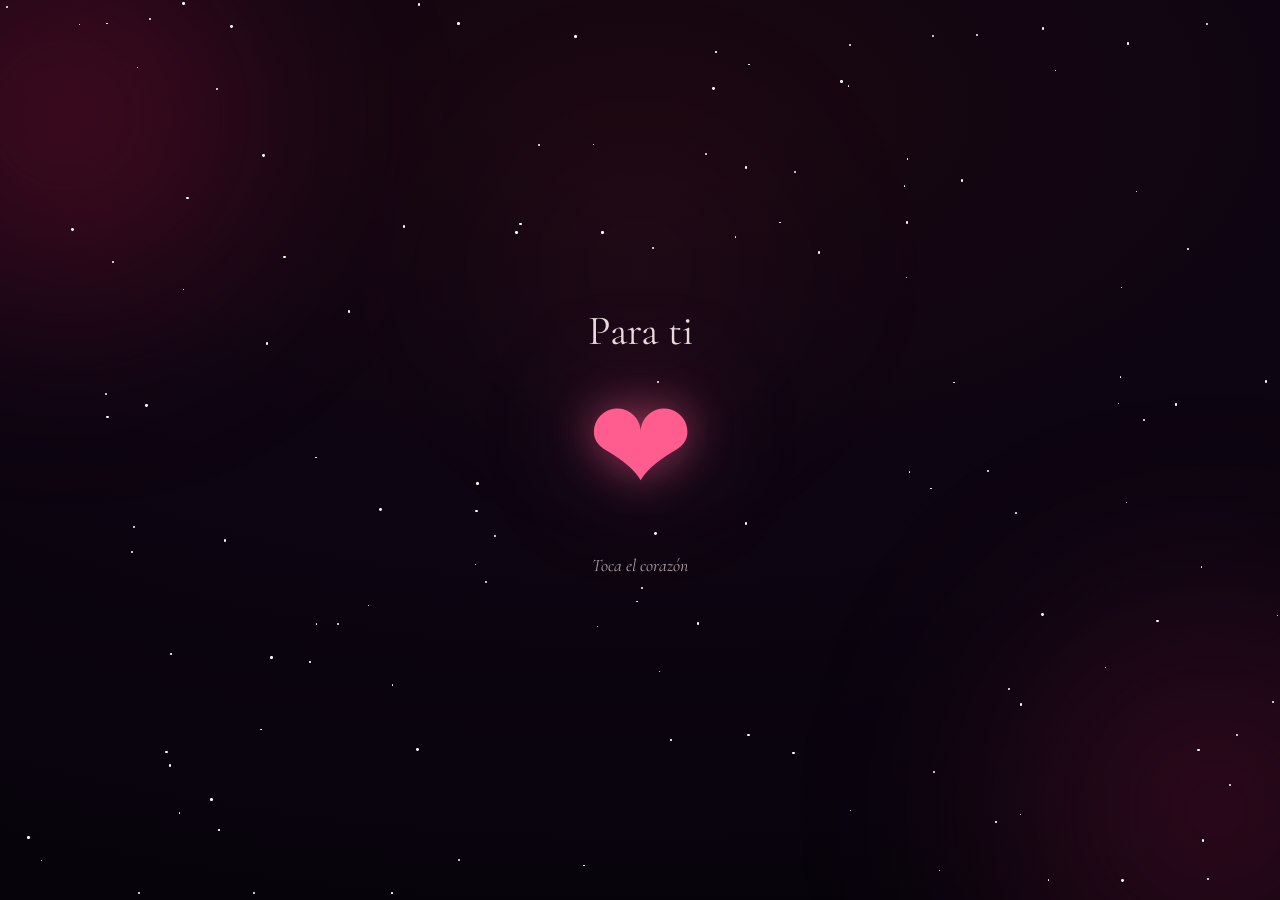
==== commit 1a8df4f9: "Última actualización de Valentina" ====
--- a/index.html
+++ b/index.html
@@ -44,9 +44,8 @@
     </div>
   </div>
 
-  <script src="catalogo-canciones.js?v=20260930-4"></script>
-  <script src="catalogo-musica-local.js?v=20260930-4"></script>
-  <script src="reproductor.js?v=20260930-4"></script>
+  <script src="catalogo-canciones.js"></script>
+  <script src="reproductor.js"></script>
   <script src="contenido-portada.js"></script>
   <script src="comun.js"></script>
   <script src="script-portada.js"></script>
--- a/style.css
+++ b/style.css
@@ -1,179 +1,143 @@
 /* =======================================================================
-   STYLE.CSS — versión inmersiva del calendario de 365 días
-   -----------------------------------------------------------------------
-   Paleta: noche profunda + vino + rosa + dorado.
-   La prioridad es que el texto tenga contraste real y que las animaciones
-   acompañen la experiencia sin competir con el contenido.
-   ======================================================================= */
-
+   RESET Y BASE
+   ======================================================================= */
 *, *::before, *::after { box-sizing: border-box; }
-html, body { margin: 0; padding: 0; min-height: 100%; }
-html { color-scheme: dark; scroll-behavior: smooth; }
-
-:root {
-  --bg-0: #050207;
-  --bg-1: #0b0610;
-  --bg-2: #170914;
-  --surface: rgba(21, 10, 20, .78);
-  --surface-strong: rgba(16, 7, 15, .94);
-  --ink-0: #fff8fa;
-  --ink-1: #eadfe3;
-  --ink-2: #cbbbc1;
+html, body { margin: 0; padding: 0; }
+
+:root{
+  --bg-0: #07030b;
+  --bg-1: #0e0512;
+  --ink-0: #f9eef0;
+  --ink-1: #e6d6da;
   --rosa: #ff5d8f;
-  --rosa-soft: #ffb7ce;
   --dorado: #f5c65d;
-  --line: rgba(255,255,255,.13);
-  --line-soft: rgba(255,255,255,.08);
-  --shadow: 0 24px 80px rgba(0,0,0,.48);
+
   --card-principal: var(--rosa);
   --card-suave: #ffd7e6;
   --card-oscuro: #2a0e1c;
 }
 
-::selection { background: rgba(255,93,143,.32); color: #fff; }
-
-body {
+body{
   min-height: 100svh;
-  overflow-x: hidden;
-  background:
-    radial-gradient(80% 70% at 50% -10%, rgba(142,26,73,.25), transparent 68%),
-    radial-gradient(60% 55% at 5% 100%, rgba(83,28,80,.20), transparent 72%),
-    linear-gradient(145deg, var(--bg-2), var(--bg-1) 45%, var(--bg-0));
+  background: radial-gradient(120% 90% at 50% 12%, #1a0710 0%, var(--bg-1) 45%, var(--bg-0) 100%);
   color: var(--ink-0);
   font-family: "Cormorant Garamond", Georgia, serif;
   position: relative;
-}
-
-body::before {
-  content: "";
-  position: fixed;
-  inset: 0;
-  z-index: 0;
-  pointer-events: none;
-  background-image:
-    radial-gradient(circle at 20% 20%, rgba(255,255,255,.035) 0 1px, transparent 1.5px),
-    radial-gradient(circle at 80% 70%, rgba(255,255,255,.025) 0 1px, transparent 1.5px);
-  background-size: 120px 120px, 170px 170px;
-  opacity: .45;
+  overflow-x: hidden;
 }
 
 a { color: inherit; }
-button, a { -webkit-tap-highlight-color: transparent; }
-button:focus-visible, a:focus-visible {
-  outline: 2px solid var(--dorado);
-  outline-offset: 4px;
-}
-
-/* =======================================================================
-   FONDO — cielo, brillos y partículas
-   ======================================================================= */
-.sky {
+
+/* =======================================================================
+   FONDO — cielo estrellado y resplandores (reutilizado en ambas páginas)
+   ======================================================================= */
+.sky{
   position: fixed;
   inset: 0;
   z-index: 0;
   overflow: hidden;
   pointer-events: none;
 }
-
-.glow {
+.glow{
   position: absolute;
   border-radius: 50%;
-  filter: blur(72px);
+  filter: blur(60px);
+  opacity: .5;
   mix-blend-mode: screen;
-  opacity: .48;
-  animation: glowBreath 12s ease-in-out infinite alternate;
-}
-
-.glow--1 {
-  width: 52vmax; height: 52vmax;
-  left: -22vmax; top: -18vmax;
-  background: radial-gradient(circle, rgba(132,20,60,.76), transparent 70%);
-}
-.glow--2 {
-  width: 54vmax; height: 54vmax;
-  right: -24vmax; bottom: -22vmax;
-  background: radial-gradient(circle, rgba(79,25,85,.68), transparent 70%);
-  animation-delay: -4s;
-}
-.glow--3 {
-  width: 38vmax; height: 38vmax;
-  left: 50%; top: 40%;
-  transform: translate(-50%, -50%);
-  background: radial-gradient(circle, rgba(255,93,143,.16), transparent 70%);
-  opacity: .55;
-  animation-delay: -8s;
-}
-
-@keyframes glowBreath {
-  from { transform: scale(.96); opacity: .38; }
-  to { transform: scale(1.06); opacity: .56; }
-}
-
-.stars { position: absolute; inset: 0; }
-.star {
+}
+.glow--1{ width: 46vmax; height: 46vmax; left: -18vmax; top: -14vmax; background: radial-gradient(circle, #7a1030, transparent 70%); }
+.glow--2{ width: 50vmax; height: 50vmax; right: -20vmax; bottom: -18vmax; background: radial-gradient(circle, #5a1030, transparent 70%); }
+.glow--3{ width: 34vmax; height: 34vmax; left: 50%; top: 30%; transform: translate(-50%, -50%); background: radial-gradient(circle, #ff5d8f22, transparent 70%); opacity: .4; }
+
+.stars{ position: absolute; inset: 0; }
+.star{
   position: absolute;
   border-radius: 50%;
   background: #fff;
-  box-shadow: 0 0 8px rgba(255,255,255,.55);
   animation: twinkle ease-in-out infinite;
 }
-@keyframes twinkle {
-  0%, 100% { opacity: var(--min-op, .12); transform: scale(1); }
-  50% { opacity: var(--max-op, .9); transform: scale(1.28); }
-}
-
-.petalo {
+@keyframes twinkle{
+  0%, 100% { opacity: var(--min-op, .15); transform: scale(1); }
+  50%      { opacity: var(--max-op, .9);  transform: scale(1.25); }
+}
+
+/* pétalos flotando muy despacio, decorativo, sutil */
+.petalo{
   position: absolute;
   top: -5%;
   font-size: 1.1rem;
-  opacity: .45;
+  opacity: .55;
   animation: caer linear infinite;
-  filter: drop-shadow(0 0 7px rgba(255,255,255,.18));
-}
-@keyframes caer {
-  0% { transform: translateY(0) translateX(0) rotate(0deg); }
+  filter: drop-shadow(0 0 6px rgba(255,255,255,.25));
+}
+@keyframes caer{
+  0%   { transform: translateY(0) translateX(0) rotate(0deg); }
   100% { transform: translateY(115vh) translateX(var(--drift, 40px)) rotate(360deg); }
 }
 
-.particula-vuelo {
+/* partículas que estallan al tocar el corazón o un día */
+.particula-vuelo{
   position: fixed;
   pointer-events: none;
-  z-index: 80;
-  animation: estallar .9s cubic-bezier(.16,.84,.44,1) forwards;
+  z-index: 30;
+  animation: estallar .9s ease-out forwards;
   will-change: transform, opacity;
 }
-@keyframes estallar {
-  0% { transform: translate(0,0) scale(.5); opacity: 1; }
-  100% { transform: translate(var(--tx),var(--ty)) scale(1.15); opacity: 0; }
-}
-
-/* =======================================================================
-   TIPOGRAFÍA
-   ======================================================================= */
-.titulo-grande {
+@keyframes estallar{
+  0%   { transform: translate(0, 0) scale(.5); opacity: 1; }
+  100% { transform: translate(var(--tx), var(--ty)) scale(1.15); opacity: 0; }
+}
+
+/* el corazón "responde" al toque antes de abrir la carta */
+.heart-big.abriendo{ animation: abrirCorazon .5s ease; }
+@keyframes abrirCorazon{
+  0%   { transform: scale(1); }
+  35%  { transform: scale(1.35) rotate(-4deg); }
+  60%  { transform: scale(.92) rotate(3deg); }
+  100% { transform: scale(1) rotate(0deg); }
+}
+
+/* texto de las cartas/tarjetas apareciendo con ritmo, no todo de golpe */
+@keyframes aparecerTexto{
+  from { opacity: 0; transform: translateY(10px); }
+  to   { opacity: 1; transform: translateY(0); }
+}
+.modal-body > *, #pasoContenido > *{
+  animation: aparecerTexto .55s ease both;
+}
+.modal-body > *:nth-child(1), #pasoContenido > *:nth-child(1){ animation-delay: .05s; }
+.modal-body > *:nth-child(2), #pasoContenido > *:nth-child(2){ animation-delay: .28s; }
+.modal-body > *:nth-child(3), #pasoContenido > *:nth-child(3){ animation-delay: .5s; }
+.modal-body > *:nth-child(4), #pasoContenido > *:nth-child(4){ animation-delay: .7s; }
+.modal-body > *:nth-child(5), #pasoContenido > *:nth-child(5){ animation-delay: .9s; }
+.modal-signature{ animation: aparecerTexto .55s ease both; animation-delay: 1s; }
+
+/* =======================================================================
+   TIPOGRAFÍA GENERAL
+   ======================================================================= */
+.titulo-grande{
   font-family: "Playfair Display", Georgia, serif;
   font-style: italic;
   font-weight: 600;
   text-align: center;
-  letter-spacing: -.025em;
-  text-shadow: 0 0 34px rgba(255,93,143,.22);
-}
-
-.pill {
+  text-shadow: 0 0 30px rgba(255, 93, 143, .3);
+}
+
+.pill{
   display: inline-block;
-  padding: .28rem .8rem;
+  padding: .25rem .8rem;
   border-radius: 999px;
   font-size: .78rem;
   letter-spacing: .04em;
-  border: 1px solid color-mix(in srgb, var(--card-principal) 48%, transparent);
+  border: 1px solid color-mix(in srgb, var(--card-principal) 45%, transparent);
   color: var(--card-principal);
-  background: color-mix(in srgb, var(--card-principal) 8%, transparent);
-}
-
-/* =======================================================================
-   PORTADA
-   ======================================================================= */
-.portada-scene {
+  opacity: .9;
+}
+
+/* =======================================================================
+   PORTADA — corazón central
+   ======================================================================= */
+.portada-scene{
   position: relative;
   z-index: 1;
   min-height: 100svh;
@@ -181,524 +145,429 @@
   flex-direction: column;
   align-items: center;
   justify-content: center;
-  gap: 1.35rem;
-  padding: 7vh 6vw;
+  gap: 1.6rem;
+  padding: 6vh 6vw;
   text-align: center;
-  isolation: isolate;
-}
-
-.portada-scene::before {
-  content: "";
-  position: absolute;
-  width: min(72vw, 520px);
-  aspect-ratio: 1;
-  border-radius: 50%;
-  background: radial-gradient(circle, rgba(255,93,143,.14), rgba(255,93,143,.035) 42%, transparent 70%);
-  filter: blur(4px);
-  z-index: -1;
-  animation: portadaAura 5s ease-in-out infinite;
-}
-
-@keyframes portadaAura {
-  0%,100% { transform: scale(.94); opacity: .72; }
-  50% { transform: scale(1.04); opacity: 1; }
-}
-
-.portada-titulo {
+}
+
+.portada-titulo{
+  font-size: clamp(1.6rem, 5.5vw, 2.6rem);
   margin: 0;
-  font-family: "Playfair Display", Georgia, serif;
-  font-size: clamp(1.55rem, 5vw, 2.45rem);
-  font-style: italic;
-  letter-spacing: .01em;
-  color: var(--ink-1);
-  text-shadow: 0 0 28px rgba(255,255,255,.12);
-}
-
-.heart-big {
-  position: relative;
+  opacity: .92;
+}
+
+.heart-big{
   background: none;
-  border: 0;
-  cursor: pointer;
-  font-size: clamp(5.2rem, 23vw, 9rem);
+  border: none;
+  cursor: pointer;
+  font-size: clamp(4.5rem, 22vw, 8rem);
   line-height: 1;
   color: var(--rosa);
-  padding: .2em;
-  filter: drop-shadow(0 0 22px rgba(255,93,143,.64)) drop-shadow(0 0 68px rgba(255,93,143,.28));
+  filter: drop-shadow(0 0 22px rgba(255,93,143,.55)) drop-shadow(0 0 55px rgba(255,93,143,.28));
   animation: latido 1.7s ease-in-out infinite;
-  transition: transform .22s ease, filter .22s ease;
-}
-
-.heart-big::after {
-  content: "";
-  position: absolute;
-  inset: 15%;
-  border: 1px solid rgba(255,183,206,.16);
-  border-radius: 50%;
-  transform: scale(1.5);
-  opacity: 0;
-  transition: opacity .3s ease, transform .5s ease;
-}
-
-.heart-big:hover, .heart-big:focus-visible {
-  transform: scale(1.07);
-  filter: drop-shadow(0 0 28px rgba(255,93,143,.82)) drop-shadow(0 0 80px rgba(255,93,143,.36));
-}
-.heart-big:hover::after, .heart-big:focus-visible::after { opacity: 1; transform: scale(1.75); }
-.heart-big:active { transform: scale(.94); }
-
-@keyframes latido {
-  0%,100% { transform: scale(1); }
-  15% { transform: scale(1.13); }
-  30% { transform: scale(1); }
-  45% { transform: scale(1.09); }
-  60% { transform: scale(1); }
-}
-
-.heart-big.abriendo { animation: abrirCorazon .5s ease; }
-@keyframes abrirCorazon {
-  0% { transform: scale(1); }
-  35% { transform: scale(1.34) rotate(-4deg); }
-  60% { transform: scale(.92) rotate(3deg); }
-  100% { transform: scale(1) rotate(0); }
-}
-
-.portada-hint {
-  margin: .15rem 0 0;
-  font-size: clamp(.98rem, 2.6vw, 1.12rem);
-  font-style: italic;
-  color: var(--ink-1);
-  opacity: .82;
-  transition: opacity .35s ease;
-}
-
-/* =======================================================================
-   MODAL COMPARTIDO
-   ======================================================================= */
-.modal-overlay {
+  transition: transform .2s ease;
+}
+.heart-big:hover, .heart-big:focus-visible{ transform: scale(1.06); }
+.heart-big:active{ transform: scale(.94); }
+
+@keyframes latido{
+  0%, 100% { transform: scale(1); }
+  15%      { transform: scale(1.14); }
+  30%      { transform: scale(1); }
+  45%      { transform: scale(1.1); }
+  60%      { transform: scale(1); }
+}
+
+.portada-hint{
+  font-size: clamp(.95rem, 2.6vw, 1.1rem);
+  font-style: italic;
+  color: var(--ink-1);
+  opacity: .75;
+}
+
+.portada-link-calendario{
+  margin-top: .5rem;
+  font-size: .95rem;
+  font-style: italic;
+  color: var(--dorado);
+  text-decoration: none;
+  opacity: .85;
+  border-bottom: 1px dashed color-mix(in srgb, var(--dorado) 50%, transparent);
+  padding-bottom: 2px;
+}
+.portada-link-calendario:hover{ opacity: 1; }
+
+/* =======================================================================
+   MODAL COMPARTIDO (carta inicial / día del calendario)
+   ======================================================================= */
+.modal-overlay{
   position: fixed;
   inset: 0;
-  z-index: 60;
+  z-index: 20;
   display: flex;
   align-items: center;
   justify-content: center;
-  padding: 4vh 4vw;
-  background: rgba(3,1,5,.80);
-  backdrop-filter: blur(12px) saturate(120%);
-  -webkit-backdrop-filter: blur(12px) saturate(120%);
+  padding: 5vh 5vw;
+  background: rgba(4, 2, 6, .74);
+  backdrop-filter: blur(6px);
   opacity: 0;
   visibility: hidden;
-  transition: opacity .32s ease, visibility .32s ease, background .7s ease;
-}
-.modal-overlay.is-open { opacity: 1; visibility: visible; }
-
-.modal-overlay.modo-manana {
-  background:
-    radial-gradient(circle at 50% 15%, rgba(255,185,94,.24), transparent 38%),
-    linear-gradient(160deg, rgba(255,183,94,.12), rgba(255,110,120,.08) 45%, rgba(3,1,5,.84) 90%);
-}
-.modal-overlay.modo-noche {
-  background:
-    radial-gradient(circle at 50% 12%, rgba(94,76,190,.18), transparent 38%),
-    linear-gradient(160deg, rgba(70,50,160,.16), rgba(10,8,30,.28) 45%, rgba(3,1,5,.9) 90%);
-}
-
-.paso-decoracion {
+  transition: opacity .3s ease, visibility .3s ease, background 1.1s ease;
+}
+.modal-overlay.is-open{ opacity: 1; visibility: visible; }
+
+/* ---- "Buenos días": el fondo del overlay se calienta un poco ---- */
+.modal-overlay.modo-manana{
+  background: linear-gradient(160deg, rgba(255,183,94,.22), rgba(255,110,120,.16) 45%, rgba(4,2,6,.74) 85%);
+}
+
+/* ---- "Buenas noches": el fondo se profundiza, mas estrellado ---- */
+.modal-overlay.modo-noche{
+  background: linear-gradient(160deg, rgba(70,50,160,.26), rgba(10,8,30,.5) 45%, rgba(4,2,6,.82) 85%);
+}
+
+/* decoracion de sol/luna detras de la tarjeta, sutil, no compite con el texto */
+.paso-decoracion{
   position: absolute;
-  top: 50%; left: 50%;
-  transform: translate(-50%,-50%);
+  top: 50%;
+  left: 50%;
+  transform: translate(-50%, -50%);
   font-size: 13rem;
   line-height: 1;
   opacity: 0;
   pointer-events: none;
   z-index: -1;
-  filter: blur(1px) drop-shadow(0 0 35px rgba(255,255,255,.08));
+  filter: blur(1px);
   transition: opacity 1s ease, transform 1.2s ease;
 }
 .modal-overlay.modo-manana .paso-decoracion,
-.modal-overlay.modo-noche .paso-decoracion {
-  opacity: .14;
-  transform: translate(-50%,-50%) scale(1);
+.modal-overlay.modo-noche .paso-decoracion{
+  opacity: .16;
+  transform: translate(-50%, -50%) scale(1);
   animation: flotarDecoracion 8s ease-in-out infinite;
 }
-@keyframes flotarDecoracion {
-  0%,100% { transform: translate(-50%,-50%) scale(1) rotate(0); }
-  50% { transform: translate(-50%,-52%) scale(1.04) rotate(3deg); }
-}
-
-.modal-card {
+@keyframes flotarDecoracion{
+  0%, 100% { transform: translate(-50%, -50%) scale(1) rotate(0deg); }
+  50%      { transform: translate(-50%, -52%) scale(1.04) rotate(3deg); }
+}
+@media (max-width: 560px){
+  .paso-decoracion{ font-size: 8rem; }
+}
+@media (prefers-reduced-motion: reduce){
+  .paso-decoracion{ animation: none !important; }
+}
+.modal-card{
   position: relative;
-  width: min(94vw, 560px);
-  max-height: min(88svh, 820px);
+  width: min(94vw, 480px);
+  max-height: 86vh;
   overflow-y: auto;
-  padding: 2.45rem 2rem 1.65rem;
-  border-radius: 28px;
+  padding: 2.4rem 1.9rem 2rem;
+  border-radius: 22px;
   text-align: left;
-  background:
-    linear-gradient(145deg, color-mix(in srgb, var(--card-oscuro) 96%, black), rgba(5,3,10,.97) 78%),
-    radial-gradient(circle at 20% 0%, color-mix(in srgb, var(--card-principal) 18%, transparent), transparent 50%);
-  border: 1px solid color-mix(in srgb, var(--card-principal) 54%, rgba(255,255,255,.08));
-  box-shadow:
-    0 0 0 1px color-mix(in srgb, var(--card-principal) 16%, transparent) inset,
-    0 26px 90px rgba(0,0,0,.64),
-    0 0 75px -16px color-mix(in srgb, var(--card-principal) 62%, transparent);
-  transform: translateY(22px) scale(.975);
+  background: linear-gradient(160deg, color-mix(in srgb, var(--card-oscuro) 92%, black 0%), #05030a 85%);
+  border: 1px solid color-mix(in srgb, var(--card-principal) 55%, transparent);
+  box-shadow: 0 0 0 1px color-mix(in srgb, var(--card-principal) 25%, transparent) inset,
+              0 20px 60px rgba(0,0,0,.55),
+              0 0 60px -10px color-mix(in srgb, var(--card-principal) 65%, transparent);
+  transform: translateY(18px) scale(.97);
   opacity: 0;
-  transition: transform .38s cubic-bezier(.2,.8,.2,1), opacity .35s ease;
-  scrollbar-width: thin;
-  scrollbar-color: rgba(255,255,255,.18) transparent;
-}
-.modal-overlay.is-open .modal-card { transform: translateY(0) scale(1); opacity: 1; }
-.modal-card::-webkit-scrollbar { width: 7px; }
-.modal-card::-webkit-scrollbar-thumb { background: rgba(255,255,255,.17); border-radius: 999px; }
-
-.modal-close {
+  transition: transform .35s ease, opacity .35s ease;
+}
+.modal-overlay.is-open .modal-card{ transform: translateY(0) scale(1); opacity: 1; }
+
+.modal-close{
   position: absolute;
-  top: .95rem; right: .95rem;
-  width: 2.25rem; height: 2.25rem;
+  top: 1rem; right: 1rem;
+  width: 2.1rem; height: 2.1rem;
   border-radius: 50%;
-  border: 1px solid rgba(255,255,255,.15);
-  background: rgba(255,255,255,.045);
-  color: var(--ink-1);
-  font-size: .95rem;
+  border: 1px solid rgba(255,255,255,.18);
+  background: rgba(255,255,255,.04);
+  color: var(--ink-1);
+  font-size: 1rem;
   cursor: pointer;
   display: flex; align-items: center; justify-content: center;
-  transition: background .2s ease, transform .2s ease, border-color .2s ease;
-}
-.modal-close:hover { background: rgba(255,255,255,.11); transform: rotate(90deg); border-color: rgba(255,255,255,.28); }
-
-.modal-icon {
+  transition: background .2s ease, transform .2s ease;
+}
+.modal-close:hover{ background: rgba(255,255,255,.12); transform: rotate(90deg); }
+
+.modal-icon{
   display: block;
-  font-size: 2.75rem;
-  margin-bottom: .35rem;
-  filter: drop-shadow(0 0 15px color-mix(in srgb, var(--card-principal) 68%, transparent));
-}
-.modal-chip {
-  margin: 0 0 .7rem;
+  font-size: 2.6rem;
+  margin-bottom: .5rem;
+  filter: drop-shadow(0 0 14px color-mix(in srgb, var(--card-principal) 70%, transparent));
+}
+.modal-chip{
+  font-size: .8rem;
+  letter-spacing: .04em;
+  color: var(--card-principal);
+  opacity: .9;
+  margin: 0 0 .8rem;
+}
+.modal-title{
   font-family: "Playfair Display", Georgia, serif;
-  font-size: .82rem;
-  letter-spacing: .06em;
+  font-style: italic;
+  font-weight: 600;
+  font-size: clamp(1.4rem, 5vw, 1.8rem);
+  color: var(--ink-0);
+  margin: 0 0 .9rem;
+}
+.modal-body p{
+  font-size: clamp(1.02rem, 3vw, 1.14rem);
+  line-height: 1.65;
+  color: var(--ink-1);
+  margin: 0 0 1rem;
+}
+.modal-detalle{
+  font-style: italic;
+  font-size: .96rem;
   color: var(--card-principal);
-  opacity: .94;
-}
-.modal-title {
-  font-family: "Playfair Display", Georgia, serif;
-  font-style: italic;
-  font-weight: 600;
-  font-size: clamp(1.55rem, 5vw, 2rem);
-  line-height: 1.15;
-  color: var(--ink-0);
-  margin: 0 0 1rem;
-}
-
-.modal-body p, #pasoContenido p {
-  font-size: clamp(1.03rem, 2.7vw, 1.18rem);
-  line-height: 1.7;
-  color: var(--ink-1);
-  margin: 0 0 1rem;
-}
-.modal-detalle {
-  font-style: italic;
-  font-size: 1rem !important;
-  color: var(--card-principal) !important;
-  margin: .25rem 0 1.15rem !important;
-  padding: .75rem .9rem;
-  border-left: 2px solid color-mix(in srgb, var(--card-principal) 62%, transparent);
-  background: color-mix(in srgb, var(--card-principal) 6%, transparent);
-  border-radius: 0 12px 12px 0;
-}
-.modal-imagen {
-  width: 100%;
-  margin: .3rem 0 1.15rem;
-  border-radius: 17px;
+  opacity: .95;
+  margin: .2rem 0 1.2rem;
+  padding-left: .7rem;
+  border-left: 2px solid color-mix(in srgb, var(--card-principal) 50%, transparent);
+}
+.modal-imagen{
+  margin: .3rem 0 1.2rem;
+  border-radius: 14px;
+  max-width: 100%;
   display: block;
-  border: 1px solid rgba(255,255,255,.08);
-}
-.modal-cancion {
+}
+.modal-cancion{
   display: inline-flex;
   align-items: center;
-  gap: .45rem;
-  font-size: .92rem;
+  gap: .4rem;
+  font-size: .9rem;
   color: var(--dorado);
   text-decoration: none;
-  border: 1px solid color-mix(in srgb, var(--dorado) 48%, transparent);
-  background: color-mix(in srgb, var(--dorado) 7%, transparent);
+  border: 1px solid color-mix(in srgb, var(--dorado) 45%, transparent);
   border-radius: 999px;
-  padding: .42rem .95rem;
-  margin-bottom: .4rem;
-  transition: transform .2s ease, background .2s ease;
-}
-.modal-cancion:hover { transform: translateY(-1px); background: color-mix(in srgb, var(--dorado) 14%, transparent); }
-.modal-signature {
-  margin: 1.1rem 0 0;
+  padding: .35rem .9rem;
+  margin-bottom: 1rem;
+}
+.modal-signature{
+  margin: 1rem 0 0;
   text-align: right;
   font-style: italic;
   color: var(--card-principal);
-  font-size: 1.05rem;
-}
-
-@keyframes aparecerTexto {
-  from { opacity: 0; transform: translateY(10px); }
-  to { opacity: 1; transform: translateY(0); }
-}
-.modal-body > *, #pasoContenido > * { animation: aparecerTexto .55s ease both; }
-.modal-body > *:nth-child(1), #pasoContenido > *:nth-child(1) { animation-delay: .05s; }
-.modal-body > *:nth-child(2), #pasoContenido > *:nth-child(2) { animation-delay: .18s; }
-.modal-body > *:nth-child(3), #pasoContenido > *:nth-child(3) { animation-delay: .31s; }
-.modal-body > *:nth-child(4), #pasoContenido > *:nth-child(4) { animation-delay: .44s; }
-.modal-body > *:nth-child(5), #pasoContenido > *:nth-child(5) { animation-delay: .57s; }
-.modal-signature { animation: aparecerTexto .55s ease both; animation-delay: .68s; }
-
-.modal-steps {
+  font-size: 1.02rem;
+}
+
+.modal-steps{
   display: flex;
   justify-content: center;
-  gap: .45rem;
-  margin: 0 0 1.2rem;
-}
-.modal-steps__dot {
+  gap: .4rem;
+  margin: 0 0 1.3rem;
+}
+.modal-steps__dot{
   width: 7px; height: 7px;
   border-radius: 50%;
-  background: color-mix(in srgb, var(--card-principal) 28%, transparent);
-  transition: background .2s ease, transform .2s ease, box-shadow .2s ease;
-}
-.modal-steps__dot.is-active {
+  background: color-mix(in srgb, var(--card-principal) 30%, transparent);
+  transition: background .2s ease, transform .2s ease;
+}
+.modal-steps__dot.is-active{
   background: var(--card-principal);
-  transform: scale(1.35);
-  box-shadow: 0 0 10px color-mix(in srgb, var(--card-principal) 60%, transparent);
-}
-
-/* =======================================================================
-   BOTONES
-   ======================================================================= */
-.modal-actions {
+  transform: scale(1.3);
+}
+
+.modal-actions{
   display: flex;
   flex-wrap: wrap;
   justify-content: space-between;
   align-items: center;
-  gap: .65rem;
-  margin-top: 1.35rem;
-  padding-top: .9rem;
-  border-top: 1px solid rgba(255,255,255,.07);
-}
-.modal-actions .btn { flex: 1 1 auto; min-width: 8rem; }
-
-.btn {
+  gap: .6rem;
+  margin-top: 1.4rem;
+}
+.modal-actions .btn{ flex: 1 1 auto; min-width: 8rem; }
+
+.btn{
   font-family: "Cormorant Garamond", Georgia, serif;
   font-size: 1rem;
   font-style: italic;
-  font-weight: 600;
   border-radius: 999px;
-  padding: .62rem 1.35rem;
-  border: 1px solid color-mix(in srgb, var(--card-principal) 56%, transparent);
-  background: color-mix(in srgb, var(--card-principal) 13%, transparent);
+  padding: .55rem 1.3rem;
+  border: 1px solid color-mix(in srgb, var(--card-principal) 55%, transparent);
+  background: color-mix(in srgb, var(--card-principal) 14%, transparent);
   color: var(--ink-0);
   cursor: pointer;
   text-decoration: none;
   text-align: center;
-  transition: background .2s ease, transform .15s ease, box-shadow .2s ease;
-}
-.btn:hover {
-  background: color-mix(in srgb, var(--card-principal) 23%, transparent);
-  transform: translateY(-1px);
-  box-shadow: 0 8px 24px rgba(0,0,0,.2);
-}
-.btn:active { transform: translateY(0); }
-.btn--ghost { background: rgba(255,255,255,.025); border-color: rgba(255,255,255,.16); color: var(--ink-1); }
-.btn--ghost:hover { background: rgba(255,255,255,.075); }
-.btn--full { width: 100%; text-align: center; justify-content: center; }
-
-/* =======================================================================
-   CALENDARIO
-   ======================================================================= */
-.calendario-scene {
+  transition: background .2s ease, transform .15s ease;
+}
+.btn:hover{ background: color-mix(in srgb, var(--card-principal) 26%, transparent); transform: translateY(-1px); }
+.btn:active{ transform: translateY(0); }
+.btn--ghost{
+  background: none;
+  border-color: rgba(255,255,255,.18);
+  color: var(--ink-1);
+}
+.btn--ghost:hover{ background: rgba(255,255,255,.06); }
+.btn--full{ width: 100%; text-align: center; justify-content: center; }
+
+.modal-card::-webkit-scrollbar{ width: 6px; }
+.modal-card::-webkit-scrollbar-thumb{ background: rgba(255,255,255,.15); border-radius: 6px; }
+
+/* =======================================================================
+   CALENDARIO — cuadrícula de 50 días
+   ======================================================================= */
+.calendario-scene{
   position: relative;
   z-index: 1;
   min-height: 100svh;
-  padding: clamp(2.6rem, 7vh, 5rem) 4vw 4rem;
+  padding: 6vh 5vw 4vh;
   display: flex;
   flex-direction: column;
   align-items: center;
 }
 
-.calendario-header {
-  width: min(980px, 100%);
+.calendario-header{
   text-align: center;
-  margin-bottom: 1.8rem;
-  padding: 1.35rem 1.5rem 1.45rem;
-  border: 1px solid rgba(255,255,255,.09);
-  border-radius: 26px;
-  background: linear-gradient(145deg, rgba(255,255,255,.045), rgba(255,255,255,.018));
-  box-shadow: 0 18px 50px rgba(0,0,0,.22);
-  backdrop-filter: blur(10px);
-}
-.calendario-titulo {
-  font-size: clamp(1.8rem, 5vw, 2.65rem);
-  margin: 0 0 .35rem;
-}
-.calendario-progreso {
-  margin: 0;
-  font-size: 1rem;
-  font-style: italic;
-  color: var(--ink-1);
-  opacity: .92;
-}
-.barra-progreso {
-  width: min(440px, 88vw);
-  height: 8px;
+  margin-bottom: 1.6rem;
+}
+.calendario-titulo{
+  font-size: clamp(1.5rem, 5vw, 2.1rem);
+  margin: 0 0 .4rem;
+}
+.calendario-progreso{
+  font-size: .95rem;
+  font-style: italic;
+  color: var(--ink-1);
+  opacity: .8;
+}
+.barra-progreso{
+  width: min(340px, 80vw);
+  height: 6px;
   border-radius: 999px;
-  background: rgba(255,255,255,.075);
-  margin: .85rem auto 0;
+  background: rgba(255,255,255,.08);
+  margin: .7rem auto 0;
   overflow: hidden;
-  box-shadow: inset 0 0 0 1px rgba(255,255,255,.04);
-}
-.barra-progreso__relleno {
+}
+.barra-progreso__relleno{
   height: 100%;
-  min-width: 0;
-  border-radius: inherit;
-  background: linear-gradient(90deg, var(--rosa), #ff8cad 48%, var(--dorado));
-  box-shadow: 0 0 16px rgba(255,93,143,.3);
-  transition: width .55s cubic-bezier(.2,.8,.2,1);
-}
-
-.dias-grid {
+  border-radius: 999px;
+  background: linear-gradient(90deg, var(--rosa), var(--dorado));
+  transition: width .4s ease;
+}
+
+.dias-grid{
   display: grid;
-  grid-template-columns: repeat(auto-fill, minmax(72px, 1fr));
-  gap: .7rem;
-  width: min(1060px, 100%);
-}
-
-.dia-nodo {
+  grid-template-columns: repeat(auto-fill, minmax(64px, 1fr));
+  gap: .8rem;
+  width: min(880px, 100%);
+}
+
+.dia-nodo{
   position: relative;
   aspect-ratio: 1;
-  min-width: 0;
-  border-radius: 17px;
-  border: 1px solid rgba(255,255,255,.09);
-  background:
-    radial-gradient(circle at 30% 20%, rgba(255,255,255,.055), transparent 48%),
-    rgba(255,255,255,.018);
+  border-radius: 18px;
+  border: 1px solid rgba(255,255,255,.1);
+  background: rgba(255,255,255,.03);
   display: flex;
   flex-direction: column;
   align-items: center;
   justify-content: center;
-  gap: .2rem;
-  color: var(--ink-1);
-  font-family: "Cormorant Garamond", Georgia, serif;
-  font-size: .74rem;
+  gap: .15rem;
   cursor: default;
-  transition: transform .18s ease, box-shadow .2s ease, background .2s ease, border-color .2s ease, opacity .2s ease;
-}
-.dia-nodo__numero { font-size: .7rem; opacity: .78; }
-.dia-nodo__icono { font-size: 1.38rem; line-height: 1; }
-
-.dia-nodo.esta-bloqueado {
-  opacity: .34;
+  color: var(--ink-1);
+  font-size: .72rem;
+  transition: transform .18s ease, box-shadow .18s ease, background .18s ease;
+}
+.dia-nodo__numero{ font-size: .68rem; opacity: .7; }
+.dia-nodo__icono{ font-size: 1.3rem; }
+
+.dia-nodo.esta-bloqueado{
+  opacity: .55;
   cursor: not-allowed;
-  filter: saturate(.6);
-}
-.dia-nodo.esta-bloqueado .dia-nodo__icono { filter: grayscale(1); opacity: .65; }
-
-.dia-nodo.esta-actual {
-  cursor: pointer;
-  background: radial-gradient(circle at 35% 25%, var(--item-suave, #fff), var(--item-oscuro, #200) 115%);
-  border-color: color-mix(in srgb, var(--item-color, #fff) 68%, transparent);
-  color: #fff;
-  box-shadow:
-    0 0 0 1px color-mix(in srgb, var(--item-color, #fff) 30%, transparent),
-    0 0 28px color-mix(in srgb, var(--item-color, #fff) 44%, transparent);
-  animation: respirar 2.6s ease-in-out infinite;
-}
-.dia-nodo.esta-actual:hover { transform: translateY(-3px) scale(1.03); }
-
-.dia-nodo.esta-completado {
-  cursor: pointer;
-  background: radial-gradient(circle at 35% 25%, color-mix(in srgb, var(--item-suave, #fff) 62%, transparent), var(--item-oscuro, #200) 128%);
-  border-color: color-mix(in srgb, var(--item-color, #fff) 42%, transparent);
-}
-.dia-nodo.esta-completado:hover {
-  transform: translateY(-3px);
-  border-color: color-mix(in srgb, var(--item-color, #fff) 72%, transparent);
-  box-shadow: 0 12px 30px rgba(0,0,0,.28), 0 0 20px color-mix(in srgb, var(--item-color, #fff) 24%, transparent);
-}
-
-@keyframes respirar {
-  0%,100% { transform: scale(1); }
-  50% { transform: scale(1.045); }
-}
-
-.dia-nodo__check {
+}
+.dia-nodo.esta-bloqueado .dia-nodo__icono{ filter: grayscale(1); opacity: .5; }
+
+.dia-nodo.esta-actual{
+  cursor: pointer;
+  background: radial-gradient(circle at 35% 30%, var(--item-suave, #fff), var(--item-oscuro, #200) 120%);
+  border-color: color-mix(in srgb, var(--item-color, #fff) 60%, transparent);
+  box-shadow: 0 0 0 1px color-mix(in srgb, var(--item-color, #fff) 50%, transparent),
+              0 0 22px color-mix(in srgb, var(--item-color, #fff) 55%, transparent);
+  animation: respirar 2.4s ease-in-out infinite;
+}
+@keyframes respirar{
+  0%, 100% { transform: scale(1); }
+  50%      { transform: scale(1.05); }
+}
+
+.dia-nodo.esta-completado{
+  cursor: pointer;
+  background: radial-gradient(circle at 35% 30%, color-mix(in srgb, var(--item-suave, #fff) 55%, transparent), var(--item-oscuro, #200) 130%);
+  border-color: color-mix(in srgb, var(--item-color, #fff) 35%, transparent);
+}
+.dia-nodo.esta-completado:hover{ transform: translateY(-2px); }
+.dia-nodo__check{
   position: absolute;
   top: -6px; right: -6px;
-  width: 1.2rem; height: 1.2rem;
+  width: 1.15rem; height: 1.15rem;
   border-radius: 50%;
   background: var(--item-color, var(--rosa));
   color: #1a0510;
-  font-size: .72rem;
-  font-weight: 700;
+  font-size: .7rem;
   display: flex; align-items: center; justify-content: center;
-  box-shadow: 0 5px 14px rgba(0,0,0,.42);
-}
-
-.calendario-footer {
-  margin: 2.6rem 0 0;
+  box-shadow: 0 0 8px rgba(0,0,0,.4);
+}
+
+.calendario-footer{
+  margin-top: 2.4rem;
   text-align: center;
-  font-size: .9rem;
-  color: var(--ink-2);
-  opacity: .88;
-}
-.calendario-footer a {
-  color: var(--ink-1);
-  text-decoration: none;
-  border-bottom: 1px dashed rgba(255,255,255,.25);
-  padding-bottom: 2px;
-  cursor: pointer;
-  transition: color .2s ease, border-color .2s ease;
-}
-.calendario-footer a:hover { color: var(--dorado); border-color: var(--dorado); }
-
-/* =======================================================================
-   REPRODUCTOR — barra + iframe oficial de YouTube
-   ======================================================================= */
-.reproductor-barra {
+  font-size: .82rem;
+  color: var(--ink-1);
+  opacity: .55;
+}
+.calendario-footer a{
+  color: var(--ink-1);
+  text-decoration: underline;
+  opacity: .8;
+  cursor: pointer;
+}
+
+/* =======================================================================
+   REPRODUCTOR DE MÚSICA — barra flotante "sonando ahora"
+   ======================================================================= */
+.reproductor-barra{
   position: fixed;
   left: 1rem;
   bottom: 1rem;
-  z-index: 75;
-  display: flex;
-  align-items: center;
-  gap: .55rem;
-  width: min(390px, calc(100vw - 2rem));
-  padding: .55rem .65rem;
-  border-radius: 18px;
-  background: rgba(15,7,14,.84);
-  backdrop-filter: blur(16px) saturate(125%);
-  -webkit-backdrop-filter: blur(16px) saturate(125%);
-  border: 1px solid rgba(255,255,255,.12);
-  box-shadow: 0 14px 40px rgba(0,0,0,.46), 0 0 28px rgba(255,93,143,.08);
+  z-index: 16;
+  display: flex;
+  align-items: center;
+  gap: .6rem;
+  padding: .5rem .8rem;
+  border-radius: 999px;
+  background: rgba(20,8,16,.72);
+  backdrop-filter: blur(6px);
+  border: 1px solid rgba(255,255,255,.14);
+  box-shadow: 0 6px 20px rgba(0,0,0,.4);
+  max-width: min(78vw, 320px);
   opacity: 0;
-  transform: translateY(14px);
+  transform: translateY(10px);
   pointer-events: none;
-  transition: opacity .3s ease, transform .3s ease, border-color .2s ease;
-}
-.reproductor-barra.is-visible { opacity: 1; transform: translateY(0); pointer-events: auto; }
-.reproductor-barra.is-error { border-color: rgba(255,140,140,.35); }
-
-.reproductor-btn {
-  flex: 0 0 auto;
-  width: 2.05rem; height: 2.05rem;
+  transition: opacity .3s ease, transform .3s ease;
+}
+.reproductor-barra.is-visible{
+  opacity: 1;
+  transform: translateY(0);
+  pointer-events: auto;
+}
+.reproductor-btn{
+  flex-shrink: 0;
+  width: 1.9rem; height: 1.9rem;
   border-radius: 50%;
-  border: 1px solid rgba(255,255,255,.16);
-  background: rgba(255,255,255,.055);
+  border: 1px solid rgba(255,255,255,.18);
+  background: rgba(255,255,255,.06);
   color: var(--ink-0);
-  font-size: .84rem;
+  font-size: .85rem;
   cursor: pointer;
   display: flex; align-items: center; justify-content: center;
-  transition: background .2s ease, transform .15s ease;
-}
-.reproductor-btn:hover { background: rgba(255,255,255,.13); transform: translateY(-1px); }
-.reproductor-btn:active { transform: translateY(0); }
-.reproductor-info {
-  min-width: 0;
-  flex: 1 1 auto;
-  font-size: .87rem;
+  transition: background .2s ease;
+}
+.reproductor-btn:hover{ background: rgba(255,255,255,.14); }
+.reproductor-info{
+  font-size: .82rem;
   font-style: italic;
   color: var(--ink-1);
   white-space: nowrap;
@@ -706,56 +575,16 @@
   text-overflow: ellipsis;
 }
 
-/* YouTube exige un reproductor con dimensiones reales. Se deja como una
-   pequeña ventana atmosférica, sin controles superpuestos a la interfaz. */
-.yt-reproductor-host {
-  position: fixed;
-  right: 1rem;
-  bottom: 4.9rem;
-  width: 200px;
-  height: 200px;
-  z-index: 12;
-  overflow: hidden;
-  border-radius: 18px;
-  opacity: .055;
-  pointer-events: none;
-  box-shadow: 0 18px 45px rgba(0,0,0,.38);
-  border: 1px solid rgba(255,255,255,.08);
-  transition: opacity .3s ease;
-}
-
-/* =======================================================================
-   RESPONSIVE
-   ======================================================================= */
-@media (max-width: 720px) {
-  .calendario-scene { padding-left: 2.8vw; padding-right: 2.8vw; }
-  .dias-grid { grid-template-columns: repeat(auto-fill, minmax(58px, 1fr)); gap: .48rem; }
-  .dia-nodo { border-radius: 14px; font-size: .68rem; }
-  .dia-nodo__icono { font-size: 1.18rem; }
-  .dia-nodo__numero { font-size: .62rem; }
-  .calendario-header { border-radius: 21px; padding: 1.1rem 1rem 1.2rem; }
-  .modal-card { width: min(95vw, 560px); padding: 2.2rem 1.35rem 1.4rem; border-radius: 23px; }
-  .modal-overlay { padding: 2.5vh 2.5vw; }
-  .paso-decoracion { font-size: 8rem; }
-  .reproductor-barra { left: .6rem; bottom: .6rem; width: calc(100vw - 1.2rem); }
-  .yt-reproductor-host { right: .6rem; bottom: 4.5rem; opacity: .035; transform: scale(.75); transform-origin: bottom right; }
-}
-
-@media (max-width: 430px) {
-  .portada-scene { gap: 1rem; }
-  .heart-big { font-size: clamp(5rem, 27vw, 7rem); }
-  .dias-grid { grid-template-columns: repeat(6, minmax(0, 1fr)); }
-  .dia-nodo { aspect-ratio: .94; }
-  .modal-actions .btn { min-width: 0; }
-  .reproductor-info { font-size: .78rem; }
-}
-
-@media (prefers-reduced-motion: reduce) {
-  html { scroll-behavior: auto; }
-  *, *::before, *::after {
-    animation-duration: .01ms !important;
-    animation-iteration-count: 1 !important;
-    transition-duration: .01ms !important;
-    scroll-behavior: auto !important;
-  }
-}
+@media (max-width: 480px){
+  .reproductor-barra{ left: .6rem; bottom: .6rem; max-width: 70vw; }
+  .reproductor-info{ font-size: .74rem; }
+}
+@media (max-width: 480px){
+  .dias-grid{ grid-template-columns: repeat(auto-fill, minmax(54px, 1fr)); gap: .55rem; }
+  .modal-card{ padding: 2rem 1.4rem 1.7rem; }
+}
+@media (prefers-reduced-motion: reduce){
+  .heart-big, .dia-nodo.esta-actual, .star, .petalo,
+  .particula-vuelo, .heart-big.abriendo,
+  .modal-body > *, #pasoContenido > *, .modal-signature{ animation: none !important; }
+}
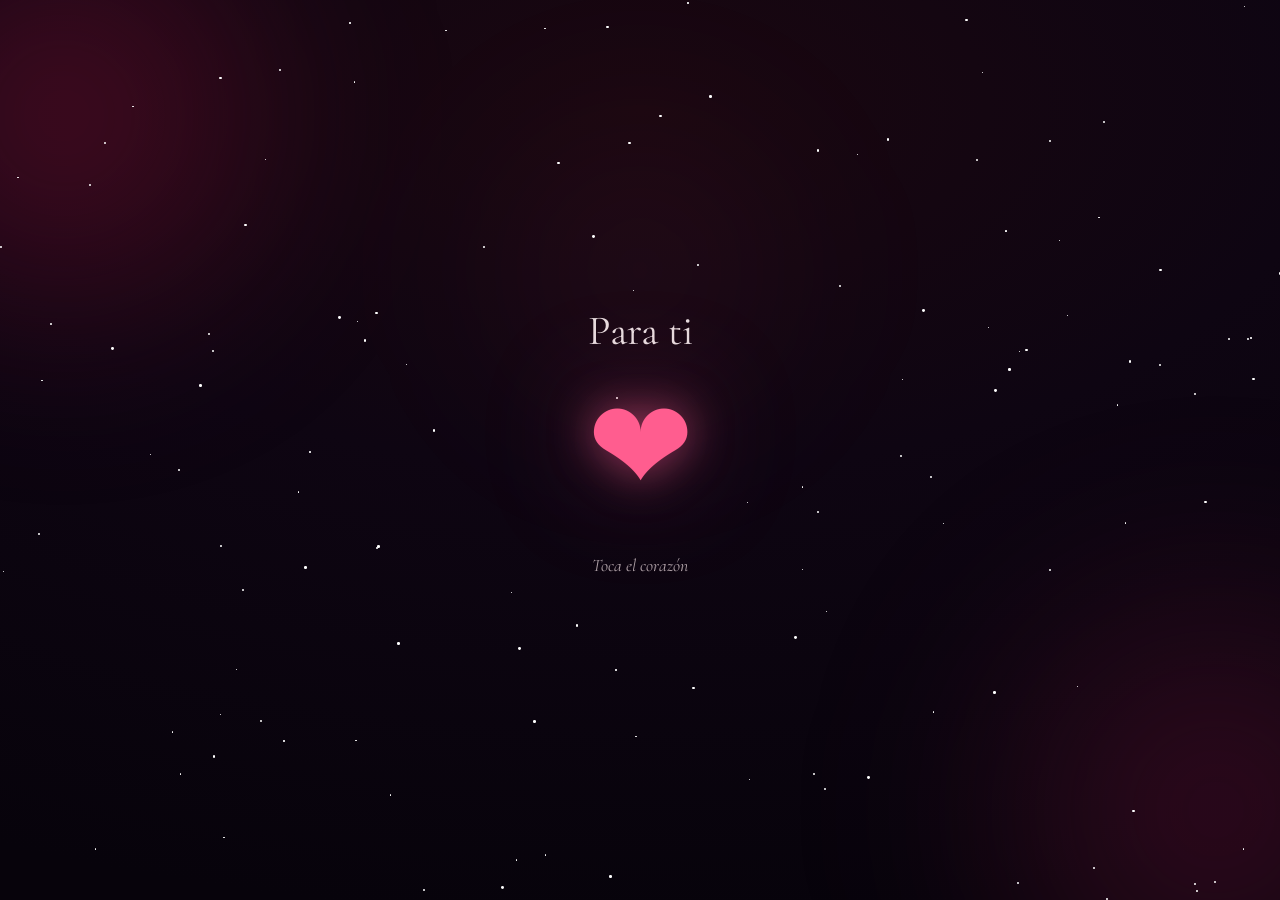
==== commit 85cf9006: "Add Android-installable PWA icon and manifest" ====
--- a/index.html
+++ b/index.html
@@ -7,47 +7,28 @@
 <meta name="theme-color" content="#07030b">
 <meta name="color-scheme" content="dark">
 <meta name="description" content="Una pequeña sorpresa, hecha con amor.">
+<link rel="manifest" href="/app.webmanifest">
+<link rel="icon" type="image/svg+xml" href="/icon-512.svg">
+<link rel="apple-touch-icon" href="/icon-512.svg">
 <link rel="preconnect" href="https://fonts.googleapis.com">
 <link rel="preconnect" href="https://fonts.gstatic.com" crossorigin>
 <link href="https://fonts.googleapis.com/css2?family=Playfair+Display:ital,wght@0,500;0,600;0,700;1,600&family=Cormorant+Garamond:ital,wght@0,400;0,500;0,600;1,500&display=swap" rel="stylesheet">
 <link rel="stylesheet" href="style.css">
 </head>
 <body>
-
-  <div class="sky" aria-hidden="true">
-    <div class="glow glow--1"></div>
-    <div class="glow glow--2"></div>
-    <div class="glow glow--3"></div>
-    <div id="stars" class="stars"></div>
-  </div>
-
+  <div class="sky" aria-hidden="true"><div class="glow glow--1"></div><div class="glow glow--2"></div><div class="glow glow--3"></div><div id="stars" class="stars"></div></div>
   <main class="portada-scene">
     <p class="portada-titulo">Para ti</p>
-
     <button type="button" id="heartBtn" class="heart-big" aria-label="Tocar el corazón">❤</button>
-
     <p class="portada-hint" id="hint">Toca el corazón</p>
   </main>
-
-  <!-- Modal -->
   <div id="modalOverlay" class="modal-overlay" aria-hidden="true">
     <div class="modal-card" id="modalCard" role="dialog" aria-modal="true" aria-labelledby="modalTitle">
       <button type="button" class="modal-close" id="modalClose" aria-label="Cerrar">✕</button>
-      <span class="modal-icon">❤</span>
-      <h2 class="modal-title" id="modalTitle"></h2>
-      <div class="modal-body" id="modalBody"></div>
-      <p class="modal-signature" id="modalSignature"></p>
-      <div class="modal-actions">
-        <button type="button" class="btn btn--ghost" id="btnOtroMensaje">Otro mensaje</button>
-        <a class="btn" id="btnAbrirCalendario" href="calendario.html">Abrir calendario</a>
-      </div>
+      <span class="modal-icon">❤</span><h2 class="modal-title" id="modalTitle"></h2>
+      <div class="modal-body" id="modalBody"></div><p class="modal-signature" id="modalSignature"></p>
+      <div class="modal-actions"><button type="button" class="btn btn--ghost" id="btnOtroMensaje">Otro mensaje</button><a class="btn" id="btnAbrirCalendario" href="calendario.html">Abrir calendario</a></div>
     </div>
   </div>
-
-  <script src="catalogo-canciones.js"></script>
-  <script src="reproductor.js"></script>
-  <script src="contenido-portada.js"></script>
-  <script src="comun.js"></script>
-  <script src="script-portada.js"></script>
-</body>
-</html>
+  <script src="catalogo-canciones.js"></script><script src="reproductor.js"></script><script src="contenido-portada.js"></script><script src="comun.js"></script><script src="script-portada.js"></script>
+</body></html>
--- a/style.css
+++ b/style.css
@@ -588,3 +588,29 @@
   .particula-vuelo, .heart-big.abriendo,
   .modal-body > *, #pasoContenido > *, .modal-signature{ animation: none !important; }
 }
+
+
+/* Acceso al editor creativo */
+.calendario-footer a.btn-lienzo{
+  display:inline-flex;
+  align-items:center;
+  justify-content:center;
+  margin:.35rem .2rem;
+  padding:.55rem 1.15rem;
+  border:1px solid rgba(157,220,255,.55);
+  border-radius:999px;
+  color:#dff4ff;
+  background:linear-gradient(135deg,rgba(64,145,190,.22),rgba(22,39,57,.72));
+  text-decoration:none;
+  font-size:.9rem;
+  font-weight:600;
+  letter-spacing:.04em;
+  opacity:1;
+  box-shadow:0 5px 20px rgba(70,160,220,.13);
+  transition:transform .2s ease,border-color .2s ease,background .2s ease;
+}
+.calendario-footer a.btn-lienzo:hover{
+  transform:translateY(-2px);
+  border-color:rgba(190,235,255,.95);
+  background:linear-gradient(135deg,rgba(64,145,190,.34),rgba(22,39,57,.88));
+}
